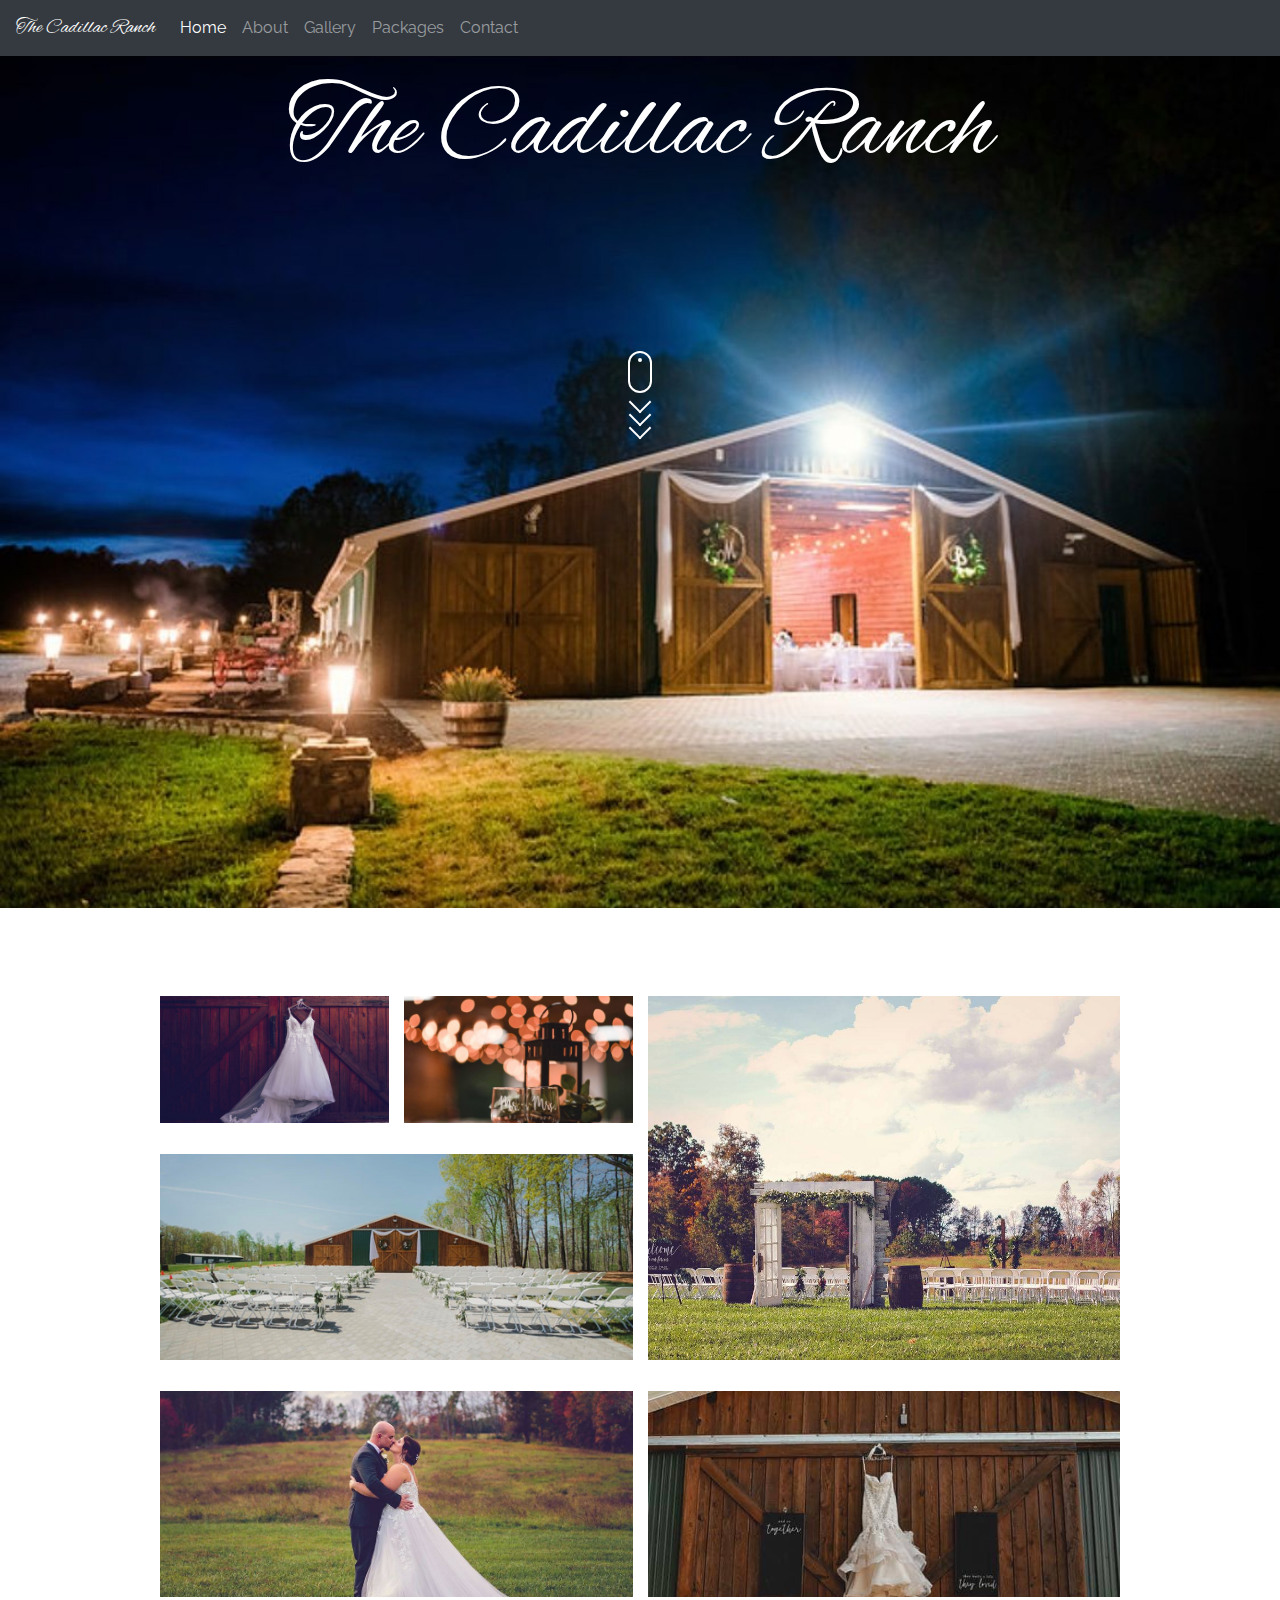
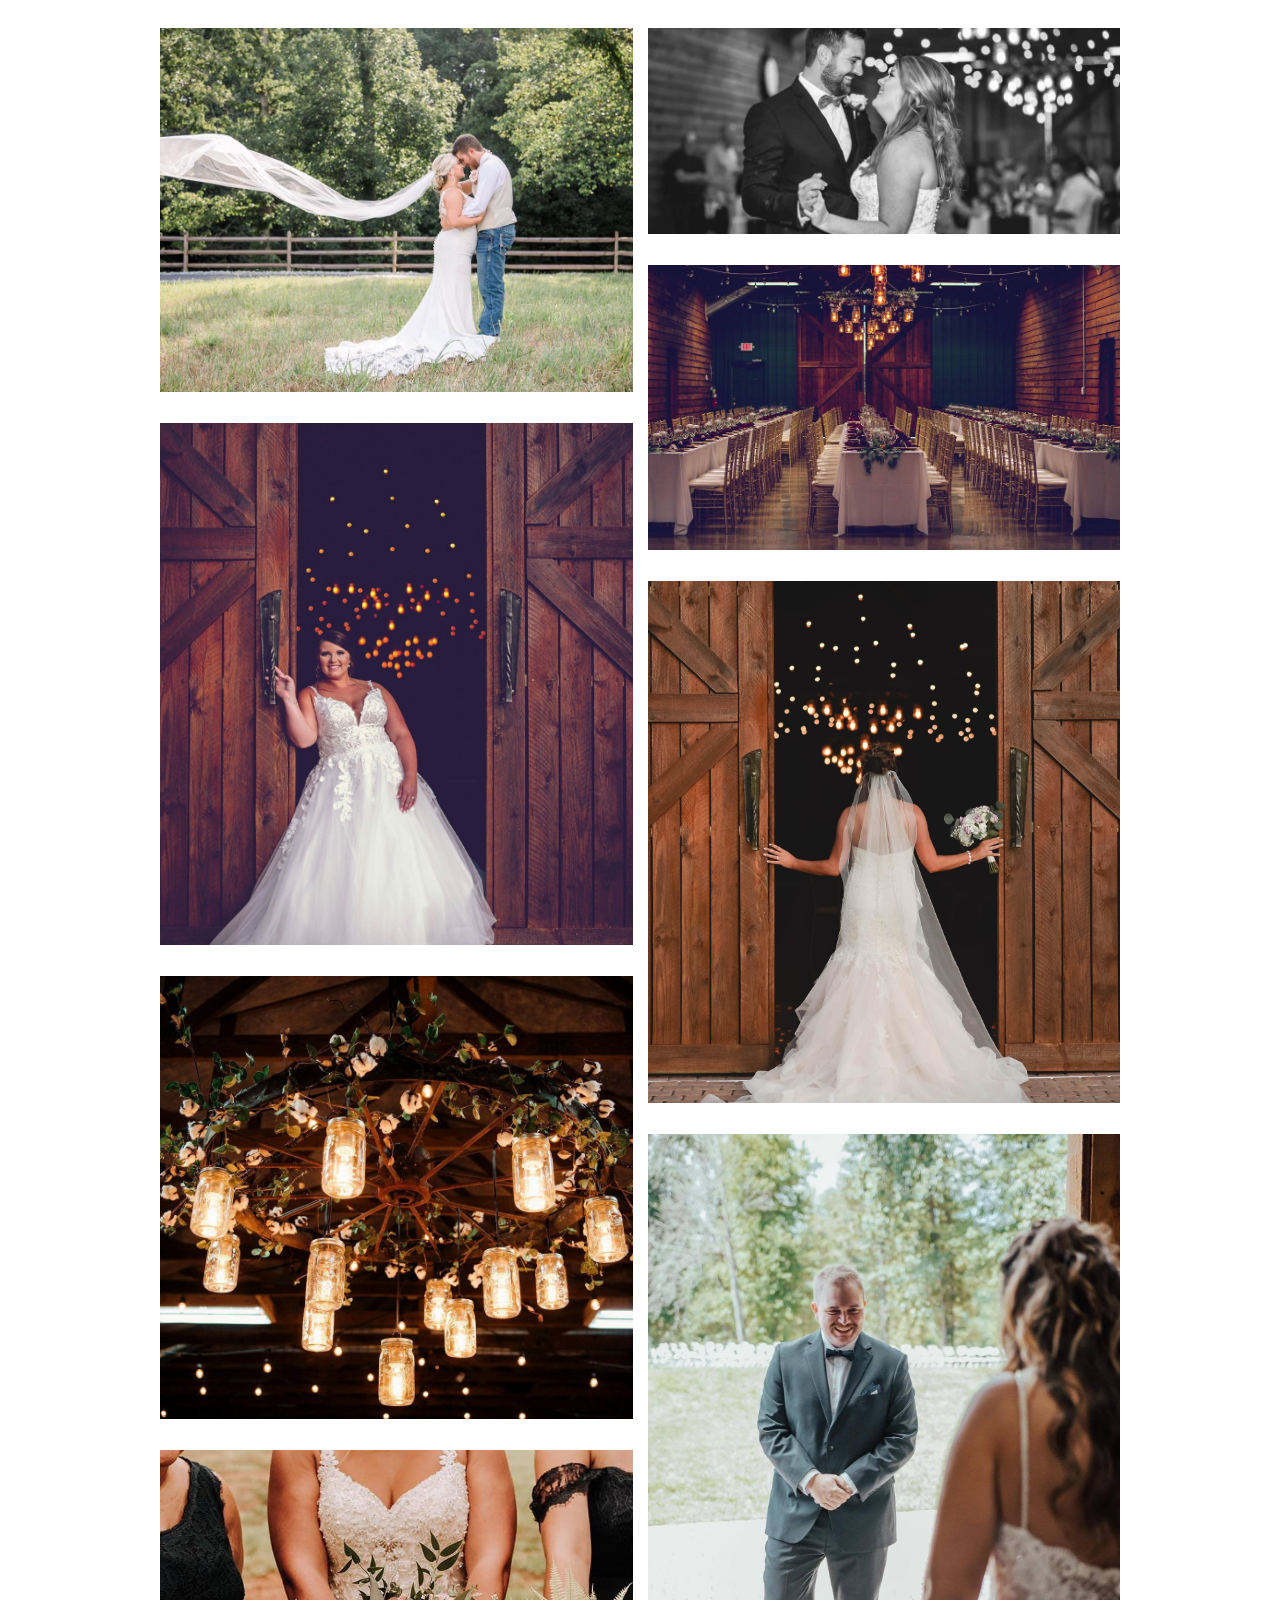
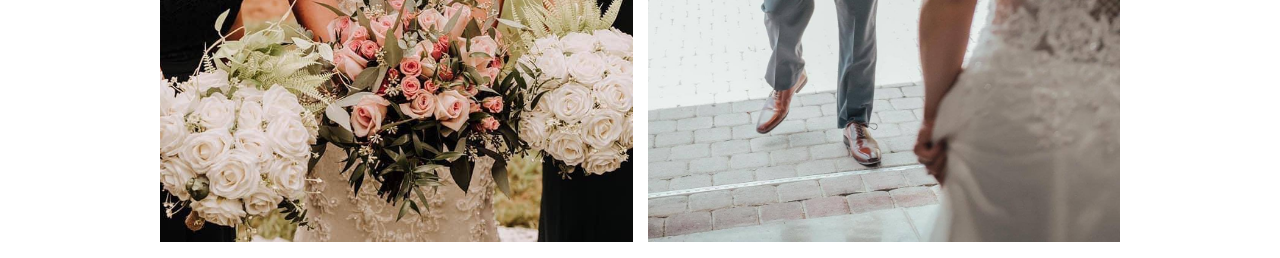
==== index.html @ 891017cb "Fixed missing things" ====
<!DOCTYPE HTML>
<html>
<head>
	<title>The Cadillac Ranch</title>
	<meta charset="utf-8" />
	<meta name="viewport" content="width=device-width, initial-scale=1, user-scalable=no" />
	<link rel="stylesheet" href="assets/css/main.css" />
	<link rel="stylesheet" href="https://stackpath.bootstrapcdn.com/bootstrap/4.3.1/css/bootstrap.min.css" integrity="sha384-ggOyR0iXCbMQv3Xipma34MD+dH/1fQ784/j6cY/iJTQUOhcWr7x9JvoRxT2MZw1T" crossorigin="anonymous">
	<script src="https://code.jquery.com/jquery-3.3.1.slim.min.js" integrity="sha384-q8i/X+965DzO0rT7abK41JStQIAqVgRVzpbzo5smXKp4YfRvH+8abtTE1Pi6jizo" crossorigin="anonymous"></script>
	<script src="https://cdnjs.cloudflare.com/ajax/libs/popper.js/1.14.7/umd/popper.min.js" integrity="sha384-UO2eT0CpHqdSJQ6hJty5KVphtPhzWj9WO1clHTMGa3JDZwrnQq4sF86dIHNDz0W1" crossorigin="anonymous"></script>
	<script src="https://stackpath.bootstrapcdn.com/bootstrap/4.3.1/js/bootstrap.min.js" integrity="sha384-JjSmVgyd0p3pXB1rRibZUAYoIIy6OrQ6VrjIEaFf/nJGzIxFDsf4x0xIM+B07jRM" crossorigin="anonymous"></script>
	<noscript>
		<link rel="stylesheet" href="assets/css/noscript.css" /> </noscript>
</head>

<body class="is-preload">
	<nav class="navbar sticky-top navbar-expand-lg navbar-dark bg-dark scrolling-navbar"> <a class="navbar-brand" href="#">The Cadillac Ranch</a>
		<button class="navbar-toggler" type="button" data-toggle="collapse" data-target="#navbarTogglerDemo02" aria-controls="navbarTogglerDemo02" aria-expanded="false" aria-label="Toggle navigation"> <span class="navbar-toggler-icon"></span> </button>
		<div class="collapse navbar-collapse" id="navbarTogglerDemo02">
			<ul class="navbar-nav mr-auto mt-2 mt-lg-0">
				<li class="nav-item active"> <a class="nav-link" href="#">Home <span class="sr-only">(current)</span></a> </li>
				<li class="nav-item"> <a class="nav-link" href="about.html">About</a> </li>
				<li class="nav-item"> <a class="nav-link" href="gallery.html">Gallery</a> </li>
				<li class="nav-item"> <a class="nav-link" href="packages.html">Packages</a> </li>
				<li class="nav-item"> <a class="nav-link" href="contact.html">Contact</a> </li>
			</ul>
		</div>
	</nav>
	<div class="parallax">
		<div class="container" id="galleryWrapper">
			<p class="weddingHeader" style="color: white; font-size: 8vw;">The Cadillac Ranch</p>
		</div>
		<div style="height:65vh;font-size:36px">
			<div class="mouse_scroll">
				<div class="mouse">
					<div class="wheel"></div>
				</div>
				<div> <span class="m_scroll_arrows unu"></span> <span class="m_scroll_arrows doi"></span> <span class="m_scroll_arrows trei"></span> </div>
			</div>
		</div>
		<div id="wrapper">
			<div class="wrap">
				<div class="gallery">
					<figure class="gallery__item gallery__item--1">
						<a href="#img1"> <img src="images/fulls/01.jpg" alt="01" class="gallery__img"> </a>
						<div class="lightbox" id="img1"> <img src="images/fulls/01.jpg" alt=""> <a href="#_" class="btn-close">&times;</a> </div>
					</figure>
					<figure class="gallery__item gallery__item--2">
						<a href="#img2"> <img src="images/fulls/02.jpg" alt="02" class="gallery__img"> </a>
						<div class="lightbox" id="img2"> <img src="images/fulls/02.jpg" alt=""> <a href="#_" class="btn-close">&times;</a> </div>
					</figure>
					<figure class="gallery__item gallery__item--3">
						<a href="#img3"> <img src="images/fulls/03.jpg" alt="03" class="gallery__img"> </a>
						<div class="lightbox" id="img3"> <img src="images/fulls/03.jpg" alt=""> <a href="#_" class="btn-close">&times;</a> </div>
					</figure>
					<figure class="gallery__item gallery__item--4">
						<a href="#img4"> <img src="images/fulls/04.jpg" alt="04" class="gallery__img"> </a>
						<div class="lightbox" id="img4"> <img src="images/fulls/04.jpg" alt=""> <a href="#_" class="btn-close">&times;</a> </div>
					</figure>
					<figure class="gallery__item gallery__item--5">
						<a href="#img5"> <img src="images/fulls/05.jpg" alt="05" class="gallery__img"> </a>
						<div class="lightbox" id="img5"> <img src="images/fulls/05.jpg" alt=""> <a href="#_" class="btn-close">&times;</a> </div>
					</figure>
					<figure class="gallery__item gallery__item--6">
						<a href="#img6"> <img src="images/fulls/06.jpg" alt="06" class="gallery__img"> </a>
						<div class="lightbox" id="img6"> <img src="images/fulls/06.jpg" alt=""> <a href="#_" class="btn-close">&times;</a> </div>
					</figure>
					<figure class="gallery__item gallery__item--7">
						<a href="#img7"> <img src="images/fulls/07.jpg" alt="07" class="gallery__img"> </a>
						<div class="lightbox" id="img7"> <img src="images/fulls/07.jpg" alt=""> <a href="#_" class="btn-close">&times;</a> </div>
					</figure>
					<figure class="gallery__item gallery__item--8">
						<a href="#img8"> <img src="images/fulls/08.jpg" alt="08" class="gallery__img"> </a>
						<div class="lightbox" id="img8"> <img src="images/fulls/08.jpg" alt=""> <a href="#_" class="btn-close">&times;</a> </div>
					</figure>
					<figure class="gallery__item gallery__item--9">
						<a href="#img9"> <img src="images/fulls/09.jpg" alt="09" class="gallery__img"> </a>
						<div class="lightbox" id="img9"> <img src="images/fulls/09.jpg" alt=""> <a href="#_" class="btn-close">&times;</a> </div>
					</figure>
					<figure class="gallery__item gallery__item--15">
						<a href="#img15"> <img src="images/fulls/15.jpg" alt="15" class="gallery__img"> </a>
						<div class="lightbox" id="img15"> <img src="images/fulls/15.jpg" alt=""> <a href="#_" class="btn-close">&times;</a> </div>
					</figure>
					<figure class="gallery__item gallery__item--16">
						<a href="#img16"> <img src="images/fulls/16.jpg" alt="16" class="gallery__img"> </a>
						<div class="lightbox" id="img16"> <img src="images/fulls/16.jpg" alt=""> <a href="#_" class="btn-close">&times;</a> </div>
					</figure>
					<figure class="gallery__item gallery__item--17">
						<a href="#img17"> <img src="images/fulls/17.jpg" alt="17" class="gallery__img"> </a>
						<div class="lightbox" id="img17"> <img src="images/fulls/17.jpg" alt=""> <a href="#_" class="btn-close">&times;</a> </div>
					</figure>
					<figure class="gallery__item gallery__item--18">
						<a href="#img18"> <img src="images/fulls/18.jpg" alt="18" class="gallery__img"> </a>
						<div class="lightbox" id="img18"> <img src="images/fulls/18.jpg" alt=""> <a href="#_" class="btn-close">&times;</a> </div>
					</figure>
					<figure class="gallery__item gallery__item--20">
						<a href="#img20"> <img src="images/fulls/20.jpg" alt="20" class="gallery__img"> </a>
						<div class="lightbox" id="img20"> <img src="images/fulls/20.jpg" alt=""> <a href="#_" class="btn-close">&times;</a> </div>
					</figure>
				</div>
			</div>
		</div>
	</div>
	<script src="assets/js/jquery.min.js"></script>
	<script src="assets/js/jquery.poptrox.min.js"></script>
	<script src="assets/js/browser.min.js"></script>
	<script src="assets/js/breakpoints.min.js"></script>
	<script src="assets/js/util.js"></script>
	<script src="assets/js/main.js"></script>
</body>

</html>
---- assets/css/main.css ----
@import url("https://fonts.googleapis.com/css?family=Source+Sans+Pro:400,600");
 @import url("fontawesome-all.min.css");
 @import url('https://fonts.googleapis.com/css2?family=Open+Sans&display=swap');
 @import url('https://fonts.googleapis.com/css2?family=Open+Sans&family=Tangerine:wght@700&display=swap');
 @import url('https://fonts.googleapis.com/css2?family=Alex+Brush&display=swap');
 @import url('https://fonts.googleapis.com/css2?family=Raleway&display=swap');
 html, body, div, span, applet, object, iframe, h1, h2, h3, h4, h5, h6, p, blockquote, pre, a, abbr, acronym, address, big, cite, code, del, dfn, em, img, ins, kbd, q, s, samp, small, strike, strong, sub, sup, tt, var, b, u, i, center, dl, dt, dd, ol, ul, li, fieldset, form, label, legend, table, caption, tbody, tfoot, thead, tr, th, td, article, aside, canvas, details, embed, figure, figcaption, footer, header, hgroup, menu, output, ruby, section, summary, time, mark, audio, video {
     margin: 0;
     padding: 0;
     font-size: 100%;
     font: inherit;
     font-family: 'Open Sans', sans-serif;
     font-family: 'Raleway', cursive;
     vertical-align: baseline;
}
 article, aside, details, figcaption, figure, footer, header, hgroup, menu, section {
     display: block;
}
 body {
     line-height: 1;
     margin: 0;
     padding: 0;
     background: #232323;
     color: #cdcdcd;
     font-family: "Avenir Next", "Avenir", sans-serif;
     min-height: 100%;
}
 .mouse_scroll {
     display: block;
     margin: 0 auto;
     width: 24px;
     height: 100px;
     margin-top: 125px;
}
 .m_scroll_arrows {
     display: block;
     width: 5px;
     height: 5px;
     -ms-transform: rotate(45deg);
    /* IE 9 */
     -webkit-transform: rotate(45deg);
    /* Chrome, Safari, Opera */
     transform: rotate(45deg);
     border-right: 2px solid white;
     border-bottom: 2px solid white;
     margin: 0 0 3px 4px;
     width: 16px;
     height: 16px;
}
 .unu {
     margin-top: 1px;
}
 .unu, .doi, .trei {
     -webkit-animation: mouse-scroll 1s infinite;
     -moz-animation: mouse-scroll 1s infinite;
     animation: mouse-scroll 1s infinite;
}
 .unu {
     -webkit-animation-delay: .1s;
     -moz-animation-delay: .1s;
     -webkit-animation-direction: alternate;
     animation-direction: alternate;
     animation-delay: alternate;
}
 .doi {
     -webkit-animation-delay: .2s;
     -moz-animation-delay: .2s;
     -webkit-animation-direction: alternate;
     animation-delay: .2s;
     animation-direction: alternate;
     margin-top: -6px;
}
 .trei {
     -webkit-animation-delay: .3s;
     -moz-animation-delay: .3s;
     -webkit-animation-direction: alternate;
     animation-delay: .3s;
     animation-direction: alternate;
     margin-top: -6px;
}
 .mouse {
     height: 42px;
     width: 24px;
     border-radius: 14px;
     transform: none;
     border: 2px solid white;
     top: 170px;
}
 .wheel {
     height: 5px;
     width: 2px;
     display: block;
     margin: 5px auto;
     background: white;
     position: relative;
     height: 4px;
     width: 4px;
     border: 2px solid #fff;
     -webkit-border-radius: 8px;
     border-radius: 8px;
}
 .wheel {
     -webkit-animation: mouse-wheel 0.6s linear infinite;
     -moz-animation: mouse-wheel 0.6s linear infinite;
     animation: mouse-wheel 0.6s linear infinite;
}
 @-webkit-keyframes mouse-wheel{
     0% {
         opacity: 1;
         -webkit-transform: translateY(0);
         -ms-transform: translateY(0);
         transform: translateY(0);
    }
     100% {
         opacity: 0;
         -webkit-transform: translateY(6px);
         -ms-transform: translateY(6px);
         transform: translateY(6px);
    }
}
 @-moz-keyframes mouse-wheel {
     0% {
         top: 1px;
    }
     25% {
         top: 2px;
    }
     50% {
         top: 3px;
    }
     75% {
         top: 2px;
    }
     100% {
         top: 1px;
    }
}
 @-o-keyframes mouse-wheel {
     0% {
         top: 1px;
    }
     25% {
         top: 2px;
    }
     50% {
         top: 3px;
    }
     75% {
         top: 2px;
    }
     100% {
         top: 1px;
    }
}
 @keyframes mouse-wheel {
     0% {
         top: 1px;
    }
     25% {
         top: 2px;
    }
     50% {
         top: 3px;
    }
     75% {
         top: 2px;
    }
     100% {
         top: 1px;
    }
}
 @-webkit-keyframes mouse-scroll {
     0% {
         opacity: 0;
    }
     50% {
         opacity: .5;
    }
     100% {
         opacity: 1;
    }
}
 @-moz-keyframes mouse-scroll {
     0% {
         opacity: 0;
    }
     50% {
         opacity: .5;
    }
     100% {
         opacity: 1;
    }
}
 @-o-keyframes mouse-scroll {
     0% {
         opacity: 0;
    }
     50% {
         opacity: .5;
    }
     100% {
         opacity: 1;
    }
}
 @keyframes mouse-scroll {
     0% {
         opacity: 0;
    }
     50% {
         opacity: .5;
    }
     100% {
         opacity: 1;
    }
}
 .parallax {
    /* The image used */
     background-image: url('../../images/bg.jpg');

     height: calc(100vh - 48px);

    /* Create the parallax scrolling effect */
     background-attachment: fixed;
     background-position: center;
     background-repeat: no-repeat;
     background-size: cover;
}
 .parallaxNoScroll {
    /* The image used */
     background-image: url("../../images/bg.jpg");
    /* Set a specific height */
     height: calc(100vh - 48px);
    /* Create the parallax scrolling effect */
     background-attachment: fixed;
     background-position: center;
     background-repeat: no-repeat;
     background-size: cover;
}
 
#nav1
{  
    background-color:#000; /*whichever you want*/
    opacity: 0.5; 
    filter:(opacity=20);       
}
.navbar-brand {
    font-family: 'Alex Brush', cursive;
}

 .weddingHeader {
     text-align: center;
     font-family: 'Open Sans', sans-serif;
     font-family: 'Alex Brush', cursive;
     font-size: 72px;
}
.indexHeader {
    text-align: center;
    font-family: 'Open Sans', sans-serif;
    font-family: 'Alex Brush', cursive;
    letter-spacing: 10px;
    color: white;
    text-shadow: 2px 2px #000000;
}

 .form {
     height: 475px;
     background: transparent;
     border-radius: 8px;
     padding: 20px 30px;
     overflow-y: hidden;
     overflow-x: hidden;
     box-sizing: border-box;
     font-family: "Montserrat", sans-serif;
     position: relative;
}
 input {
     width: 100%;
     padding: 10px;
     box-sizing: border-box;
     background: none;
     outline: none;
     resize: none;
     border: 0;
     font-family: "Montserrat", sans-serif;
     transition: all 0.3s;
     border-bottom: 2px solid #bebed2;
}
 input:focus {
     border-bottom: 2px solid #78788c;
}
 .pform:before {
     content: attr(type);
     display: block;
     margin: 28px 0 0;
     font-size: 14px;
     color: #5a5a5a;
}
 button {
     padding: 8px 12px;
     margin: 8px 0 0;
     border: 2px solid #78788c;
     text-align: start;
     background: 0;
     color: #5a5a6e;
     cursor: pointer;
     transition: all 0.3s;
}
 .flexbox {
     display: flex;
     flex-wrap: wrap;
     justify-content: center;
     margin: 0px;
}
 .grid {
     display: grid;
     grid-template-columns: repeat(auto-fill, minmax(300px, 1fr));
     grid-template-rows: 1fr;
     grid-gap: 7px;
     justify-content: center;
}
 .gridimg {
     width: 400px;
     height: 300px;
     padding: 7px 7px;
}
 .flex {
     object-fit: cover;
     justify-content: center;
     width: 35%;
     height: 250px;
     margin: 0;
     padding: 7px 7px;
     transition: all 0.5s;
}
 .flex:hover {
     transform: scale(1.1);
}
 .contactDiv {
     content: "Hi";
     position: absolute;
     bottom: 0px;
     right: -35px;
     background: #50505a;
     color: #fff;
     width: 320px;
     padding: 4px 4px 4px 4px;
     border-radius: 6px;
     font-size: 13px;
}
 span {
     margin: 0 5px 0 15px;
}
 input[type=text], select, textarea {
     width: 100%;
     padding: 12px;
     border: 1px solid #ccc;
     border-radius: 4px;
     box-sizing: border-box;
     margin-top: 6px;
     margin-bottom: 16px;
     resize: vertical;
}
 input[type=submit] {
     background-color: #4CAF50;
     color: white;
     padding: 12px 20px;
     border: none;
     border-radius: 4px;
     cursor: pointer;
}
 input[type=submit]:hover {
     background-color: #45a049;
}
 .contactcontainer {
     border-radius: 5px;
     background-color: transparent;
     padding: 20px;
}
 h1 {
     overflow: hidden;
     text-align: center;
}
 h1:before, h1:after {
     background-color: #000;
     content: "";
     display: inline-block;
     height: 1px;
     position: relative;
     vertical-align: middle;
     width: 50%;
}
 h1:before {
     right: 0.5em;
     margin-left: -50%;
}
 h1:after {
     left: 0.5em;
     margin-right: -50%;
}
/* Clear floats after the columns */
 .row:after {
     content: "";
     display: table;
     clear: both;
}
 #menu li {
     padding: 10px 0;
     font-size: 22px;
}
/* * And let's slide it in from the left */
 #menuToggle input:checked ~ ul {
     transform: none;
}
 blockquote, q {
     quotes: none;
}
 blockquote:before, blockquote:after, q:before, q:after {
     content: '';
     content: none;
}
 table {
     border-collapse: collapse;
     border-spacing: 0;
}
 body {
     -webkit-text-size-adjust: none;
     margin: 0;
}
 mark {
     background-color: transparent;
     color: inherit;
}
 input::-moz-focus-inner {
     border: 0;
     padding: 0;
}
 input, select, textarea {
     -moz-appearance: none;
     -webkit-appearance: none;
     -ms-appearance: none;
     appearance: none;
}
/* Basic */
 html {
     box-sizing: border-box;
}
 *, *:before, *:after {
     box-sizing: inherit;
}

 @media screen and (max-width: 1280px) {
     body {
         background-attachment: fixed;
         margin: 0;
    }
}
 @media screen and (max-width: 736px) {
     body {
         background-attachment: fixed;
         background-size: auto, 100% 100%, 250% auto;
         background-repeat: no-repeat, no-repeat, no-repeat;
         background-position: top left, bottom left, 50% 0%;
    }
}
 @media screen and (max-width: 1680px) {
     body, input, select, textarea {
         font-size: 11pt;
    }
}
 @media screen and (max-width: 1280px) {
     body, input, select, textarea {
         font-size: 10pt;
    }
}
 @media screen and (max-width: 980px) {
     body, input, select, textarea {
         font-size: 11pt;
    }
}
 a {
     color: #fff;
     color: rgba(255, 255, 255, 0.85);
     text-decoration: none;
     -moz-transition: color 0.25s ease-in-out;
     -webkit-transition: color 0.25s ease-in-out;
     -ms-transition: color 0.25s ease-in-out;
     transition: color 0.25s ease-in-out;
}
 a:hover {
     color: #d64760;
}
 h1, h2, h3, h4, h5, h6 {
     font-weight: 400;
     color: #fff;
     letter-spacing: -0.05em;
}
 strong, b {
     color: #fff;
     color: rgba(255, 255, 255, 0.85);
     font-weight: 600;
}
/* List */
 ul.icons {
     cursor: default;
     margin: 0 0 0.5em 0;
}
 ul.icons li {
     display: inline-block;
     font-size: 1.5em;
     margin-left: 1em;
}
 ul.icons li span {
     display: none;
}
 ul.icons li a {
     opacity: 0.35;
     color: #fff;
     -moz-transition: opacity 0.25s ease-in-out;
     -webkit-transition: opacity 0.25s ease-in-out;
     -ms-transition: opacity 0.25s ease-in-out;
     transition: opacity 0.25s ease-in-out;
}
 ul.icons li a:hover {
     opacity: 1.0;
}
 ul.icons li:first-child {
     margin-left: 0;
}
 @media screen and (max-width: 736px) {
     ul.icons {
         margin: 0 0 2em 0;
    }
}
/* Icons */
 .icon {
     text-decoration: none;
     position: relative;
     text-decoration: none;
}
 .icon:before {
     -moz-osx-font-smoothing: grayscale;
     -webkit-font-smoothing: antialiased;
     display: inline-block;
     font-style: normal;
     font-variant: normal;
     text-rendering: center center;
     line-height: 1;
     text-transform: none !important;
     font-family: 'Font Awesome 5 Free';
     font-weight: 400;
}
 .icon:before {
     line-height: inherit;
}
 .icon > .label {
     display: none;
}
 .icon.solid:before {
     font-weight: 900;
}
 .icon.brands:before {
     font-family: 'Font Awesome 5 Brands';
}
 .columnone {
     float: left;
     width: 50%;
}
 .columntwo {
     float: right;
     width: 50%;
}
 .vl {
     border-left: 1px solid gray;
}
 .i-am-centered {
     margin: auto;
     max-width: 1024px;
}
 .slider-container {
     box-shadow: 0 3px 6px rgba(0, 0, 0, 0.16), 0 3px 6px rgba(0, 0, 0, 0.23);
     height: 70vh;
     width: 70vw;
     position: relative;
     overflow: hidden;
}
 .slide {
     opacity: 0;
     height: 100vh;
     width: 100vw;
     background-position: center center;
     background-size: cover;
     position: absolute;
     top: -15vh;
     left: -15vw;
     transition: 0.4s ease;
     z-index: 1;
}
 .slide.active {
     opacity: 1;
}
 .arrow {
     position: fixed;
     background-color: transparent;
     padding: 20px;
     font-size: 30px;
     color: #fff;
     border: 2px solid orange;
     top: 50%;
     transform: translateY(-50%);
     cursor: pointer;
}
 .arrow:focus {
     outline: 0;
}
 .left-arrow {
     left: calc(15vw - 65px);
}
 .right-arrow {
     right: calc(15vw - 65px);
}
 .movie-container {
     position: relative;
     width: 100%;
     overflow: hidden;
     padding-top: 56.25%;
    /* 16:9 Aspect Ratio */
}
/* Clear floats after the columns */
 .row:after {
     content: "";
     display: table;
     clear: both;
}
 table {
     font-family: arial, sans-serif;
     border-collapse: collapse;
     width: 100%;
}
 td, th {
     border: 1px solid #dddddd;
     text-align: left;
     padding: 8px;
}
 tr:nth-child(even) {
     background-color: #dddddd;
}
/* Wrapper */
 #wrapper {
     display: -moz-flex;
     display: -webkit-flex;
     display: -ms-flex;
     display: flex;
     -moz-flex-direction: column;
     -webkit-flex-direction: column;
     -ms-flex-direction: column;
     flex-direction: column;
     -moz-justify-content: space-between;
     -webkit-justify-content: space-between;
     -ms-justify-content: space-between;
     justify-content: space-between;
     -moz-align-items: center;
     -webkit-align-items: center;
     -ms-align-items: center;
     align-items: center;
     -moz-transition: -moz-filter 0.5s ease-in-out;
     -webkit-transition: -webkit-filter 0.5s ease-in-out;
     -ms-transition: -ms-filter 0.5s ease-in-out;
     transition: filter 0.5s ease-in-out;
}
 #wrapper:before {
     content: '';
     display: block;
}
 #galleryWrapper {
     justify-content: center;
     display: -moz-flex;
     display: -webkit-flex;
     display: -ms-flex;
     display: flex;
     -moz-transition: -moz-filter 0.5s ease-in-out;
     -webkit-transition: -webkit-filter 0.5s ease-in-out;
     -ms-transition: -ms-filter 0.5s ease-in-out;
     transition: filter 0.5s ease-in-out;
}
 @media screen and (max-width: 736px) {
     #wrapper {
         min-height: 0;
    }
}
/* Scroll Zone */
 .scrollZone {
     position: fixed;
     width: 6rem;
     height: 100vh;
     cursor: -moz-grab;
     cursor: -webkit-grab;
     cursor: -ms-grab;
     cursor: grab;
     z-index: 10001;
}
 .scrollZone.left {
     left: 0;
}
 .scrollZone.right {
     right: 0;
}
 @media screen and (max-width: 736px) {
     .scrollZone {
         display: none;
    }
}
/* Main */
 #main {
     -moz-transition: opacity 1s ease-in-out;
     -webkit-transition: opacity 1s ease-in-out;
     -ms-transition: opacity 1s ease-in-out;
     transition: opacity 1s ease-in-out;
     -moz-transition-delay: 0.5s;
     -webkit-transition-delay: 0.5s;
     -ms-transition-delay: 0.5s;
     transition-delay: 0.5s;
     position: relative;
     z-index: 1;
     width: -moz-min-content;
     width: -webkit-min-content;
     width: -ms-min-content;
     width: min-content;
     max-width: 100vw;
     overflow-x: hidden;
     -webkit-overflow-scrolling: touch;
     padding: 5px;
}
 .segmented-control {
     display: table;
     width: 100%;
     margin: 2em 0;
     padding: 0;
}
 .segmented-control__item {
     display: table-cell;
     margin: 0;
     padding: 0;
     list-style-type: none;
}
 .segmented-control__input {
     position: absolute;
     visibility: hidden;
}
 .segmented-control__label {
     display: block;
     margin: 0 -1px -1px 0;
    /* -1px margin removes double-thickness borders between items */
     padding: 1em .25em;
     border: 1px solid #ddd;
     font: 14px/1.5 sans-serif;
     text-align: center;
     cursor: pointer;
}
 .segmented-control__label:hover {
     background: #fafafa;
}
 .segmented-control__input:checked + .segmented-control__label {
     background: #eee;
     color: #333;
}
 #main .items {
     display: -moz-flex;
     display: -webkit-flex;
     display: -ms-flex;
     display: flex;
}
 #main .itemsContact {
     display: -moz-flex;
     display: -webkit-flex;
     display: -ms-flex;
     display: flex;
}
 #main .items > :last-child {
     border-right: solid 10px #ffffff;
}
 #main .itemsContact > :last-child {
     border-right: solid 0px transparent;
}
 #main .item {
     -moz-flex-grow: 0;
     -webkit-flex-grow: 0;
     -ms-flex-grow: 0;
     flex-grow: 0;
     -moz-flex-shrink: 0;
     -webkit-flex-shrink: 0;
     -ms-flex-shrink: 0;
     flex-shrink: 0;
     margin: 5px;
     height: 16em;
     box-shadow: 0 0 0 10px #ffffff;
}
 #main .item.span-1 {
     width: 20em;
}
 #main .item.span-2 {
     width: 30em;
}
 #main .item.span-3 {
     width: 40em;
}
 #main .video {
     overflow: hidden;
     -moz-flex-grow: 0;
     -webkit-flex-grow: 0;
     -ms-flex-grow: 0;
     flex-grow: 0;
     -moz-flex-shrink: 0;
     -webkit-flex-shrink: 0;
     -ms-flex-shrink: 0;
     flex-shrink: 0;
     margin: 5px;
     height: 16em;
     box-shadow: 0 0 0 10px transparent;
}
 #main .video.span-8 {
     overflow: hidden;
     height: calc(75vh - 70px);
     background-color: transparent;
     color: black;
}
 #main .video > :last-child {
     border-right: solid 10px transparent;
}
 #main .item.span-10 {
     width: 65vw;
     height: calc(75vh - 70px);
     margin: 15px;
     background-color: white;
     color: black;
     overflow-y: auto;
}
 #main .item.moviespan-10 {
     width: 65vw;
     height: calc(75vh - 70px);
     margin: 15px;
     background-color: white;
     color: black;
     overflow-y: auto;
}
 #main .item.intro {
     background-color: rgba(0, 0, 0, 0.65);
     ;
     background-image: url("images/overlay.png");
     display: -moz-flex;
     display: -webkit-flex;
     display: -ms-flex;
     display: flex;
     -moz-flex-direction: column;
     -webkit-flex-direction: column;
     -ms-flex-direction: column;
     flex-direction: column;
     -moz-justify-content: center;
     -webkit-justify-content: center;
     -ms-justify-content: center;
     justify-content: center;
     padding: 1em 3em;
}
 #main .item.intro h1 {
     font-size: 2em;
     line-height: 1em;
}
 #main .item.intro p {
     font-size: 1.25em;
     line-height: 1.5em;
     margin: 0.5em 0 0 0;
     opacity: 0.65;
}
 #main .item.thumb {
     display: block;
     position: relative;
     background: rgba(255, 255, 255, 0.25);
     cursor: default;
}
 #main .item.thumb h2 {
     position: absolute;
     bottom: 0;
     left: 0;
     background: rgba(18, 21, 29, 0.85);
     width: 100%;
     padding: 1em;
     font-weight: 400;
     line-height: 1em;
     z-index: 2;
}
 #main .item.thumb img {
     display: block;
     z-index: 1;
     position: absolute;
     top: 0;
     left: 0;
     width: 100%;
     height: 100%;
     -moz-object-fit: cover;
     -webkit-object-fit: cover;
     -ms-object-fit: cover;
     object-fit: cover;
     -moz-object-position: center;
     -webkit-object-position: center;
     -ms-object-position: center;
     object-position: center;
     -moz-transition: opacity 0.75s ease-in-out;
     -webkit-transition: opacity 0.75s ease-in-out;
     -ms-transition: opacity 0.75s ease-in-out;
     transition: opacity 0.75s ease-in-out;
     -moz-transition-delay: 1.25s;
     -webkit-transition-delay: 1.25s;
     -ms-transition-delay: 1.25s;
     transition-delay: 1.25s;
}
 #main .item.thumb.delay-1 img {
     -moz-transition-delay: 1.375s;
     -webkit-transition-delay: 1.375s;
     -ms-transition-delay: 1.375s;
     transition-delay: 1.375s;
}
 #main .item.thumb.delay-2 img {
     -moz-transition-delay: 1.5s;
     -webkit-transition-delay: 1.5s;
     -ms-transition-delay: 1.5s;
     transition-delay: 1.5s;
}
 #main .item.thumb.delay-3 img {
     -moz-transition-delay: 1.625s;
     -webkit-transition-delay: 1.625s;
     -ms-transition-delay: 1.625s;
     transition-delay: 1.625s;
}
 #main .item.thumb.delay-4 img {
     -moz-transition-delay: 1.75s;
     -webkit-transition-delay: 1.75s;
     -ms-transition-delay: 1.75s;
     transition-delay: 1.75s;
}
 #main .item.thumb.delay-5 img {
     -moz-transition-delay: 1.875s;
     -webkit-transition-delay: 1.875s;
     -ms-transition-delay: 1.875s;
     transition-delay: 1.875s;
}
 #main .item.thumb.delay-6 img {
     -moz-transition-delay: 2s;
     -webkit-transition-delay: 2s;
     -ms-transition-delay: 2s;
     transition-delay: 2s;
}
 body.is-preload #main {
     opacity: 0;
}
 body.is-preload #main .item.thumb img {
     opacity: 0;
}
 @media screen and (max-width: 1680px) {
     #main .item {
         height: 14em;
    }
     #main .item.span-1 {
         width: 17em;
    }
     #main .item.span-2 {
         width: 25.5em;
    }
     #main .item.span-3 {
         width: 34em;
    }
}
 @media screen and (max-width: 736px) {
     #main {
         width: 100%;
         overflow-x: hidden;
         overflow-y: auto;
         padding: 2.5px;
    }
     #main .items {
         -moz-flex-wrap: wrap;
         -webkit-flex-wrap: wrap;
         -ms-flex-wrap: wrap;
         flex-wrap: wrap;
         -moz-justify-content: center;
         -webkit-justify-content: center;
         -ms-justify-content: center;
         justify-content: center;
    }
     #main .items > :last-child {
         border-right: 0;
    }
     #main .item {
         -moz-flex-grow: 1;
         -webkit-flex-grow: 1;
         -ms-flex-grow: 1;
         flex-grow: 1;
         -moz-flex-shrink: 1;
         -webkit-flex-shrink: 1;
         -ms-flex-shrink: 1;
         flex-shrink: 1;
         width: calc(50vw - 15px) !important;
         margin: 2.5px;
         box-shadow: 0 0 0 5px #ffffff;
    }
     #main .item.intro {
         width: calc(100vw - 20px) !important;
         text-align: center;
         height: auto;
         padding: 3em;
    }
     #main .item.intro h1 {
         font-size: 2em;
    }
     #main .item.intro p {
         font-size: 1em;
    }
     #main .item.thumb h2 {
         display: none;
    }
}
 @media screen and (max-width: 480px) {
     #main .item {
         height: 10em;
    }
}
/* Header */
 #footer {
     width: 100%;
     padding: 1.5em;
     margin-bottom: 15px;
     display: -moz-flex;
     display: -webkit-flex;
     display: -ms-flex;
     display: flex;
     -moz-justify-content: space-between;
     -webkit-justify-content: space-between;
     -ms-justify-content: space-between;
     justify-content: space-between;
     position: relative;
     z-index: 10002;
}
 #footer > section:first-child {
     text-align: left;
     max-width: 36em;
     padding-right: 2em;
}
 #footer > section:last-child {
     text-align: right;
     max-width: 36em;
}
 #footer h2 {
     font-size: 2.25em;
     margin: 0 0 1em 0;
}
 #footer .copyright li {
     display: inline-block;
     margin-left: 1em;
     padding-left: 1em;
     border-left: solid 1px rgba(255, 255, 255, 0.25);
     line-height: 1em;
}
 #footer .copyright li:first-child {
     border-left: 0;
     margin-left: 0;
     padding-left: 0;
}
 @media screen and (max-width: 980px) {
     #footer {
         -moz-flex-direction: column;
         -webkit-flex-direction: column;
         -ms-flex-direction: column;
         flex-direction: column;
    }
     #footer > section:first-child {
         width: 100%;
         padding-right: 0;
    }
     #footer > section:last-child {
         text-align: left;
         margin: 1.5em 0 0 0;
         width: 100%;
    }
}
 @media screen and (max-width: 736px) {
     #footer {
         text-align: center;
         padding: 3em;
    }
     #footer > section:first-child {
         text-align: center;
         max-width: 100%;
    }
     #footer > section:last-child {
         text-align: center;
         max-width: 100%;
    }
     #footer .copyright li {
         display: block;
         margin: 0.75em 0 0 0;
         padding-left: 0;
         border-left: 0;
    }
     #footer .copyright li:first-child {
         margin-top: 0;
    }
}

figure {
    margin: 0;
    padding: 0;
}

@media (max-width: 756px) {
    .gallery {
        display: block;
    }
}

@media (min-width: 757px) {
    .gallery {
        display: grid;
    }
}

.wrap {
    max-width: 960px;
    width: 100%;
    margin: 0 auto;
}

.gallery {
    grid-template-columns: repeat(8, 1fr);
    grid-template-rows: repeat(26, 5vw);
    grid-gap: 15px;
    width: 100%;
    padding-top: 60px;
}

.gallery__item--1 {
    grid-column-start: 1;
    grid-column-end: 3;
    grid-row-start: 1;
    grid-row-end: 3;
}

.gallery__item--2 {
    grid-column-start: 3;
    grid-column-end: 5;
    grid-row-start: 1;
    grid-row-end: 3;
}

.gallery__item--3 {
    grid-column-start: 5;
    grid-column-end: 9;
    grid-row-start: 1;
    grid-row-end: 6;
}

.gallery__item--4 {
    grid-column-start: 1;
    grid-column-end: 5;
    grid-row-start: 3;
    grid-row-end: 6;
}

.gallery__item--5 {
    grid-column-start: 1;
    grid-column-end: 5;
    grid-row-start: 6;
    grid-row-end: 9;
}

.gallery__item--6 {
    grid-column-start: 5;
    grid-column-end: 9;
    grid-row-start: 6;
    grid-row-end: 9;
}

.gallery__item--7 {
    grid-column-start: 1;
    grid-column-end: 5;
    grid-row-start: 9;
    grid-row-end: 14;
}

.gallery__item--8 {
    grid-column-start: 5;
    grid-column-end: 9;
    grid-row-start: 9;
    grid-row-end: 12;
}

.gallery__item--9 {
    grid-column-start: 5;
    grid-column-end: 9;
    grid-row-start: 12;
    grid-row-end: 16;
}

.gallery__item--10 {
    grid-column-start: 1;
    grid-column-end: 5;
    grid-row-start: 14;
    grid-row-end: 17;
}

.gallery__item--11 {
    grid-column-start: 5;
    grid-column-end: 9;
    grid-row-start: 19;
    grid-row-end: 20;
}

.gallery__item--12 {
    grid-column-start: 1;
    grid-column-end: 5;
    grid-row-start: 17;
    grid-row-end: 19;
}

.gallery__item--13 {
    grid-column-start: 5;
    grid-column-end: 9;
    grid-row-start: 20;
    grid-row-end: 21;
}

.gallery__item--14 {
    grid-column-start: 1;
    grid-column-end: 9;
    grid-row-start: 19;
    grid-row-end: 21;
}

.gallery__item--15 {
    grid-column-start: 1;
    grid-column-end: 5;
    grid-row-start: 14;
    grid-row-end: 21;
}

.gallery__item--16 {
    grid-column-start: 5;
    grid-column-end: 9;
    grid-row-start: 16;
    grid-row-end: 23;
}

.gallery__item--17 {
    grid-column-start: 1;
    grid-column-end: 5;
    grid-row-start: 21;
    grid-row-end: 27;
}

.gallery__item--18 {
    grid-column-start: 5;
    grid-column-end: 9;
    grid-row-start: 23;
    grid-row-end: 28;
}

.gallery__item--20 {
    grid-column-start: 1;
    grid-column-end: 5;
    grid-row-start: 27;
    grid-row-end: 28;
}




.gallery__img {
    width: 100%;
    height: 100%;
    object-fit: cover;
    transition: .4s linear;
}

.gallery__item {
    overflow: hidden;
}

.gallery__item > a {
    display: block;
    width: 100%;
    height: 100%;
}

.gallery__img:hover {
    transition: .4s linear;
    transform: scale(1.2);
}

.lightbox {
    position: fixed;
    z-index: 999;
    height: 0;
    width: 0;
    text-align: center;
    top: 0;
    left: 0;
    background: rgba(0, 0, 0, 0.8);
    opacity: 0;
    display: flex;
    align-items: center;
    flex-direction: column;
    justify-content: center;
}

.lightbox img {
    max-width: 35vw;
    height: auto;
    margin: 0 auto;
    opacity: 0;
}

.lightbox:target {
    outline: none;
    width: 100%;
    height: 100%;
    opacity: 1 !important;
    
}
.lightbox:target img {
    opacity: 1;
    transition: opacity 0.6s;
    transition: opacity 0.6s;
}

.btn-close {
    font-size: 32px;
    display: block;
    margin: 0 auto;
    max-width: 200px;
    width: 100%;
    padding: 0 20px;
    color: white;
    font-weight: bold;
    text-decoration: none;
    height: auto;
}
---- assets/css/noscript.css ----
/*
	Parallelism by Pixelarity
	pixelarity.com | hello@pixelarity.com
	License: pixelarity.com/license
*/

/* Main */

	#main {
		opacity: 1 !important;
		overflow-x: auto !important;
	}

		#main .item.thumb img {
			opacity: 1 !important;
		}
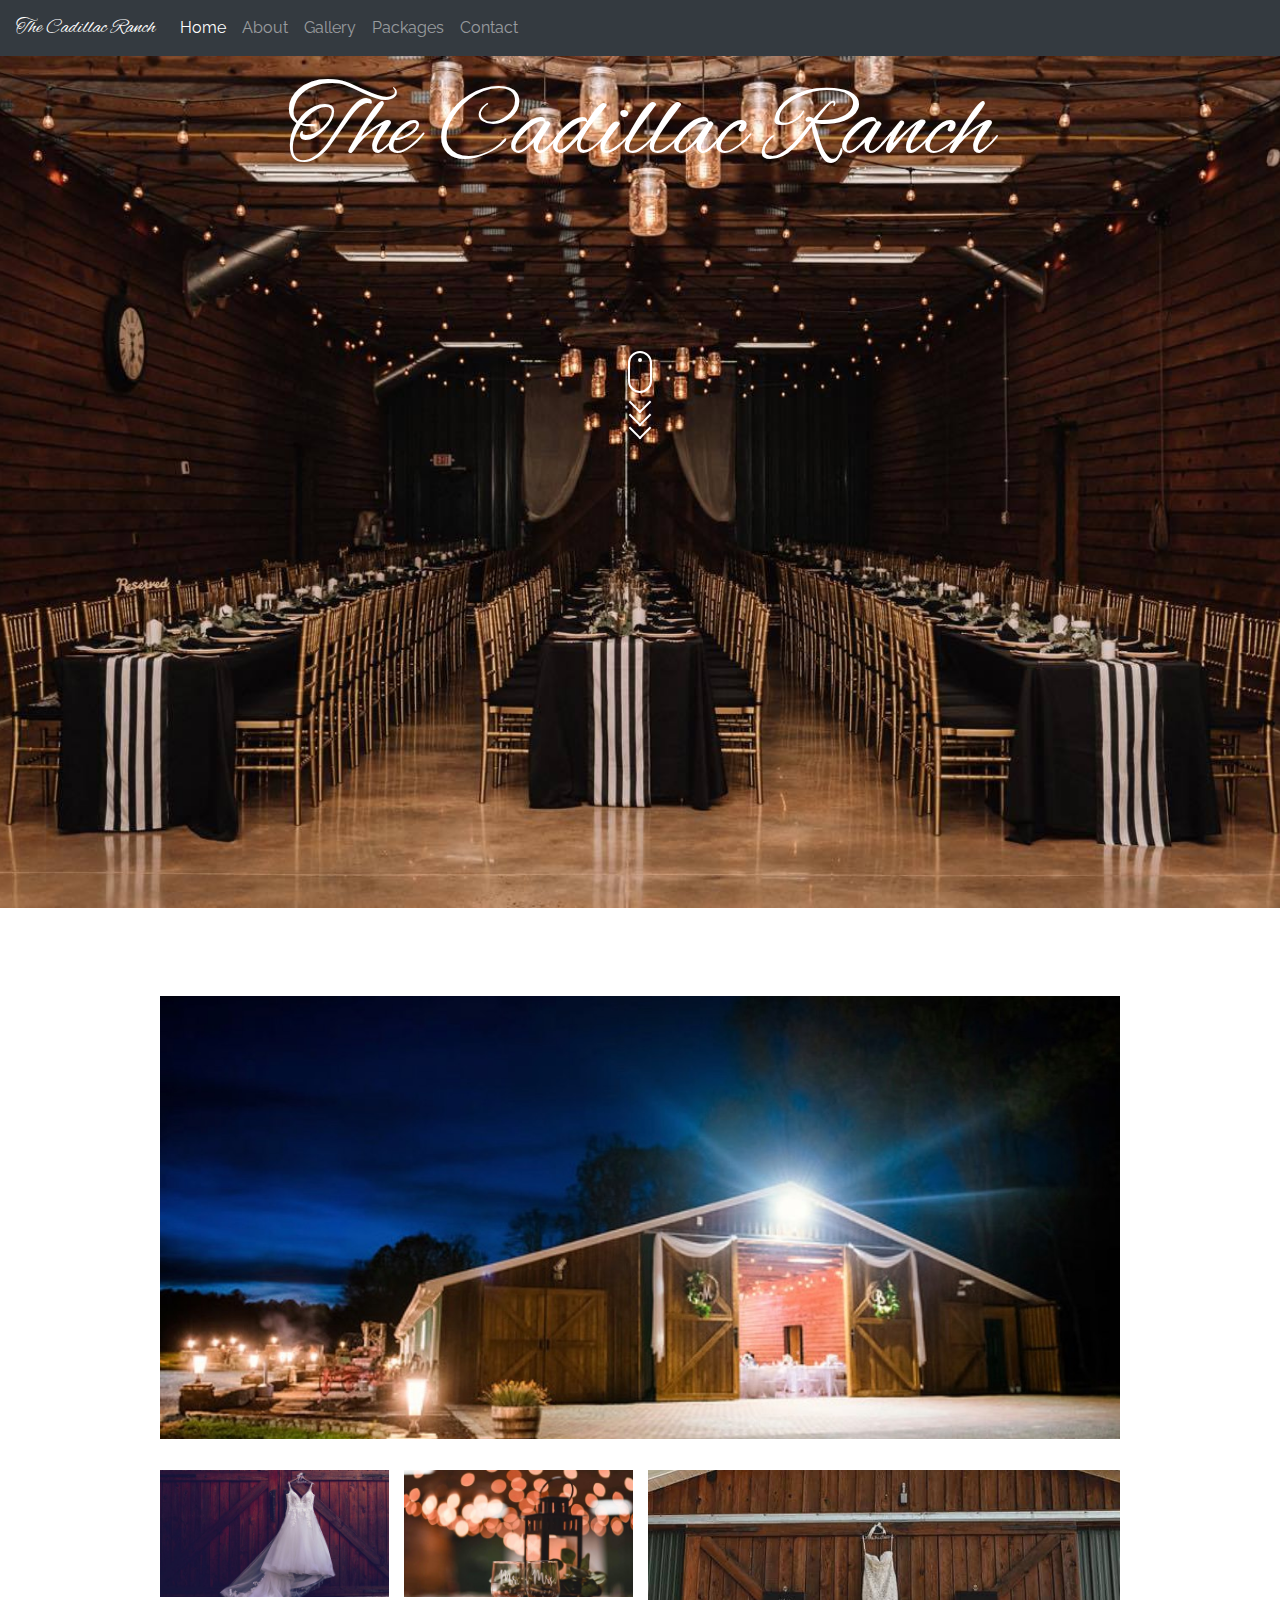
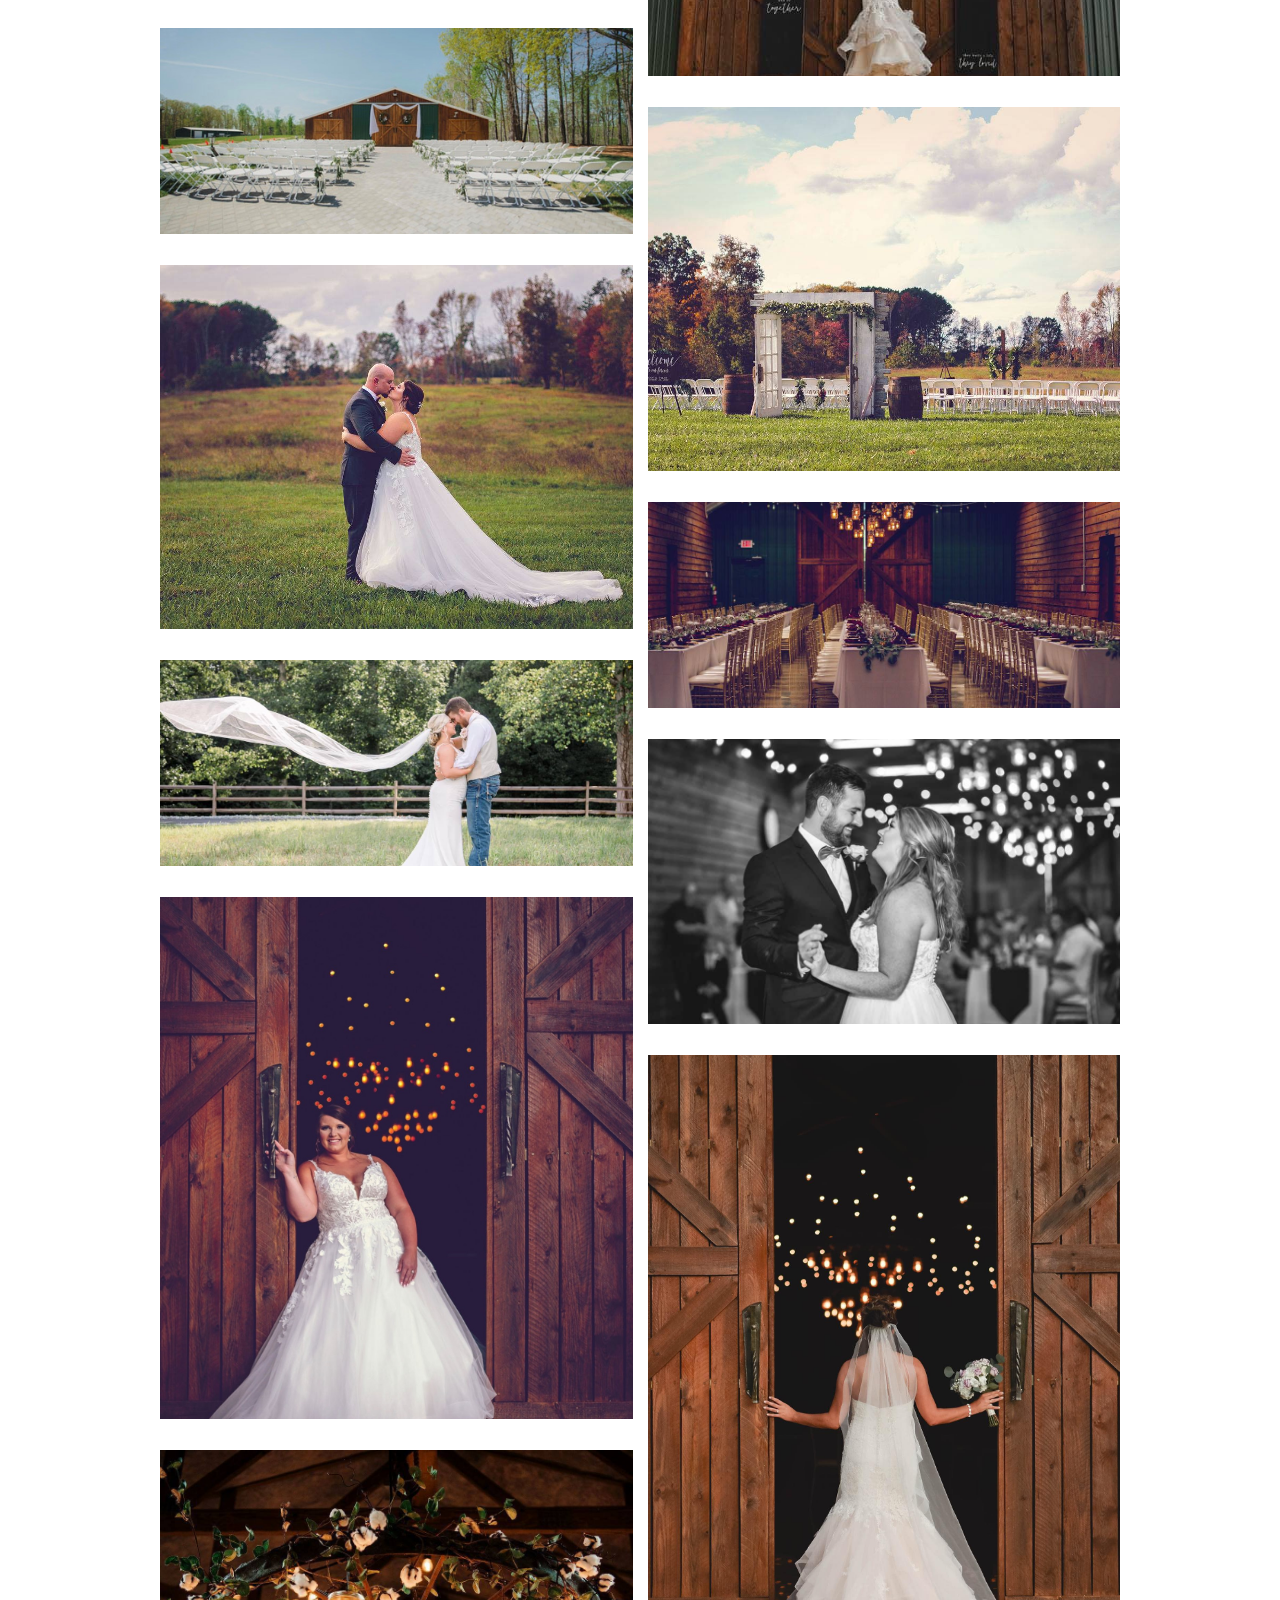
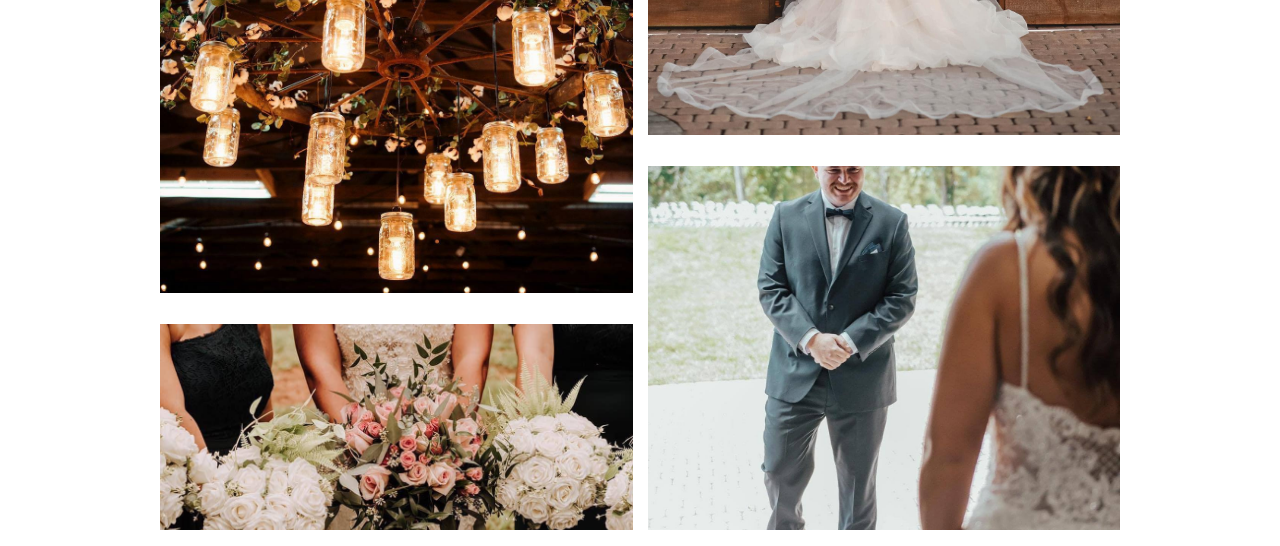
==== commit edb116ec: "Changed according to customer requests" ====
--- a/index.html
+++ b/index.html
@@ -26,7 +26,7 @@
 			</ul>
 		</div>
 	</nav>
-	<div class="parallax">
+	<div class="parallaxNoScroll">
 		<div class="container" id="galleryWrapper">
 			<p class="weddingHeader" style="color: white; font-size: 8vw;">The Cadillac Ranch</p>
 		</div>
@@ -41,6 +41,10 @@
 		<div id="wrapper">
 			<div class="wrap">
 				<div class="gallery">
+					<figure class="gallery__item gallery__item--bg-1">
+						<a href="#imgbg-1"> <img src="images/fulls/bg-1.jpg" alt="01" class="gallery__img"> </a>
+						<div class="lightbox" id="imgbg-1"> <img src="images/fulls/bg-1.jpg" alt=""> <a href="#_" class="btn-close">&times;</a> </div>
+					</figure>
 					<figure class="gallery__item gallery__item--1">
 						<a href="#img1"> <img src="images/fulls/01.jpg" alt="01" class="gallery__img"> </a>
 						<div class="lightbox" id="img1"> <img src="images/fulls/01.jpg" alt=""> <a href="#_" class="btn-close">&times;</a> </div>
--- a/assets/css/main.css
+++ b/assets/css/main.css
@@ -220,7 +220,7 @@
      height: calc(100vh - 48px);
 
     /* Create the parallax scrolling effect */
-     background-attachment: fixed;
+     background-attachment: scroll;
      background-position: center;
      background-repeat: no-repeat;
      background-size: cover;
@@ -231,7 +231,7 @@
     /* Set a specific height */
      height: calc(100vh - 48px);
     /* Create the parallax scrolling effect */
-     background-attachment: fixed;
+     background-attachment: scroll;
      background-position: center;
      background-repeat: no-repeat;
      background-size: cover;
@@ -449,30 +449,72 @@
 }
 
  @media screen and (max-width: 1280px) {
+    .parallax {
+
+        background-attachment: scroll;
+        background-position: center;
+        background-repeat: no-repeat;
+        background-size: cover;
+     }
+
      body {
-         background-attachment: fixed;
+         background-attachment: scroll;
          margin: 0;
     }
 }
  @media screen and (max-width: 736px) {
+     .parallax {
+
+        background-attachment: scroll;
+        background-position: center;
+        background-repeat: no-repeat;
+        background-size: cover;
+     }
+    
      body {
-         background-attachment: fixed;
-         background-size: auto, 100% 100%, 250% auto;
+         background-attachment: scroll;
+         background-size: cover;
          background-repeat: no-repeat, no-repeat, no-repeat;
          background-position: top left, bottom left, 50% 0%;
+         
     }
 }
  @media screen and (max-width: 1680px) {
+    .parallax {
+
+        background-attachment: scroll;
+        background-position: center;
+        background-repeat: no-repeat;
+        background-size: cover;
+     }
+
      body, input, select, textarea {
          font-size: 11pt;
     }
 }
  @media screen and (max-width: 1280px) {
+    .parallax {
+
+        background-attachment: scroll;
+        background-position: center;
+        background-repeat: no-repeat;
+        background-size: cover;
+     }
+
      body, input, select, textarea {
          font-size: 10pt;
     }
 }
  @media screen and (max-width: 980px) {
+    .parallax {
+        height: calc(100vh - 48px);
+
+        background-attachment: scroll;
+        background-position: center;
+        background-repeat: no-repeat;
+        background-size: cover;
+     }
+
      body, input, select, textarea {
          font-size: 11pt;
     }
@@ -1129,143 +1171,150 @@
 
 .gallery {
     grid-template-columns: repeat(8, 1fr);
-    grid-template-rows: repeat(26, 5vw);
+    grid-template-rows: repeat(35, 5vw);
     grid-gap: 15px;
     width: 100%;
     padding-top: 60px;
 }
 
+.gallery__item--bg-1 {
+    grid-column-start: 1;
+    grid-column-end: 9;
+    grid-row-start: 1;
+    grid-row-end: 7;
+}
+
 .gallery__item--1 {
     grid-column-start: 1;
     grid-column-end: 3;
-    grid-row-start: 1;
-    grid-row-end: 3;
+    grid-row-start: 7;
+    grid-row-end: 9;
 }
 
 .gallery__item--2 {
     grid-column-start: 3;
     grid-column-end: 5;
-    grid-row-start: 1;
-    grid-row-end: 3;
+    grid-row-start: 7;
+    grid-row-end: 9;
 }
 
 .gallery__item--3 {
     grid-column-start: 5;
     grid-column-end: 9;
-    grid-row-start: 1;
-    grid-row-end: 6;
+    grid-row-start: 10;
+    grid-row-end: 15;
 }
 
 .gallery__item--4 {
     grid-column-start: 1;
     grid-column-end: 5;
-    grid-row-start: 3;
-    grid-row-end: 6;
+    grid-row-start: 9;
+    grid-row-end: 12;
 }
 
 .gallery__item--5 {
     grid-column-start: 1;
     grid-column-end: 5;
-    grid-row-start: 6;
-    grid-row-end: 9;
+    grid-row-start: 12;
+    grid-row-end: 17;
 }
 
 .gallery__item--6 {
     grid-column-start: 5;
     grid-column-end: 9;
-    grid-row-start: 6;
-    grid-row-end: 9;
+    grid-row-start: 7;
+    grid-row-end: 10;
 }
 
 .gallery__item--7 {
     grid-column-start: 1;
     grid-column-end: 5;
-    grid-row-start: 9;
-    grid-row-end: 14;
+    grid-row-start: 17;
+    grid-row-end: 20;
 }
 
 .gallery__item--8 {
     grid-column-start: 5;
     grid-column-end: 9;
-    grid-row-start: 9;
-    grid-row-end: 12;
+    grid-row-start: 18;
+    grid-row-end: 22;
 }
 
 .gallery__item--9 {
     grid-column-start: 5;
     grid-column-end: 9;
-    grid-row-start: 12;
-    grid-row-end: 16;
+    grid-row-start: 15;
+    grid-row-end: 18;
 }
 
 .gallery__item--10 {
     grid-column-start: 1;
     grid-column-end: 5;
-    grid-row-start: 14;
-    grid-row-end: 17;
+    grid-row-start: 20;
+    grid-row-end: 23;
 }
 
 .gallery__item--11 {
     grid-column-start: 5;
     grid-column-end: 9;
-    grid-row-start: 19;
-    grid-row-end: 20;
+    grid-row-start: 25;
+    grid-row-end: 26;
 }
 
 .gallery__item--12 {
     grid-column-start: 1;
     grid-column-end: 5;
-    grid-row-start: 17;
-    grid-row-end: 19;
+    grid-row-start: 23;
+    grid-row-end: 25;
 }
 
 .gallery__item--13 {
     grid-column-start: 5;
     grid-column-end: 9;
-    grid-row-start: 20;
-    grid-row-end: 21;
+    grid-row-start: 26;
+    grid-row-end: 27;
 }
 
 .gallery__item--14 {
     grid-column-start: 1;
     grid-column-end: 9;
-    grid-row-start: 19;
-    grid-row-end: 21;
+    grid-row-start: 25;
+    grid-row-end: 27;
 }
 
 .gallery__item--15 {
     grid-column-start: 1;
     grid-column-end: 5;
-    grid-row-start: 14;
-    grid-row-end: 21;
+    grid-row-start: 20;
+    grid-row-end: 27;
 }
 
 .gallery__item--16 {
     grid-column-start: 5;
     grid-column-end: 9;
-    grid-row-start: 16;
-    grid-row-end: 23;
+    grid-row-start: 22;
+    grid-row-end: 31;
 }
 
 .gallery__item--17 {
     grid-column-start: 1;
     grid-column-end: 5;
-    grid-row-start: 21;
-    grid-row-end: 27;
+    grid-row-start: 27;
+    grid-row-end: 33;
 }
 
 .gallery__item--18 {
     grid-column-start: 5;
     grid-column-end: 9;
-    grid-row-start: 23;
-    grid-row-end: 28;
+    grid-row-start: 31;
+    grid-row-end: 36;
 }
 
 .gallery__item--20 {
     grid-column-start: 1;
     grid-column-end: 5;
-    grid-row-start: 27;
-    grid-row-end: 28;
+    grid-row-start: 33;
+    grid-row-end: 36;
 }
 
 
@@ -1310,7 +1359,8 @@
 }
 
 .lightbox img {
-    max-width: 35vw;
+    max-width: 80%;
+    max-height: 90%;
     height: auto;
     margin: 0 auto;
     opacity: 0;
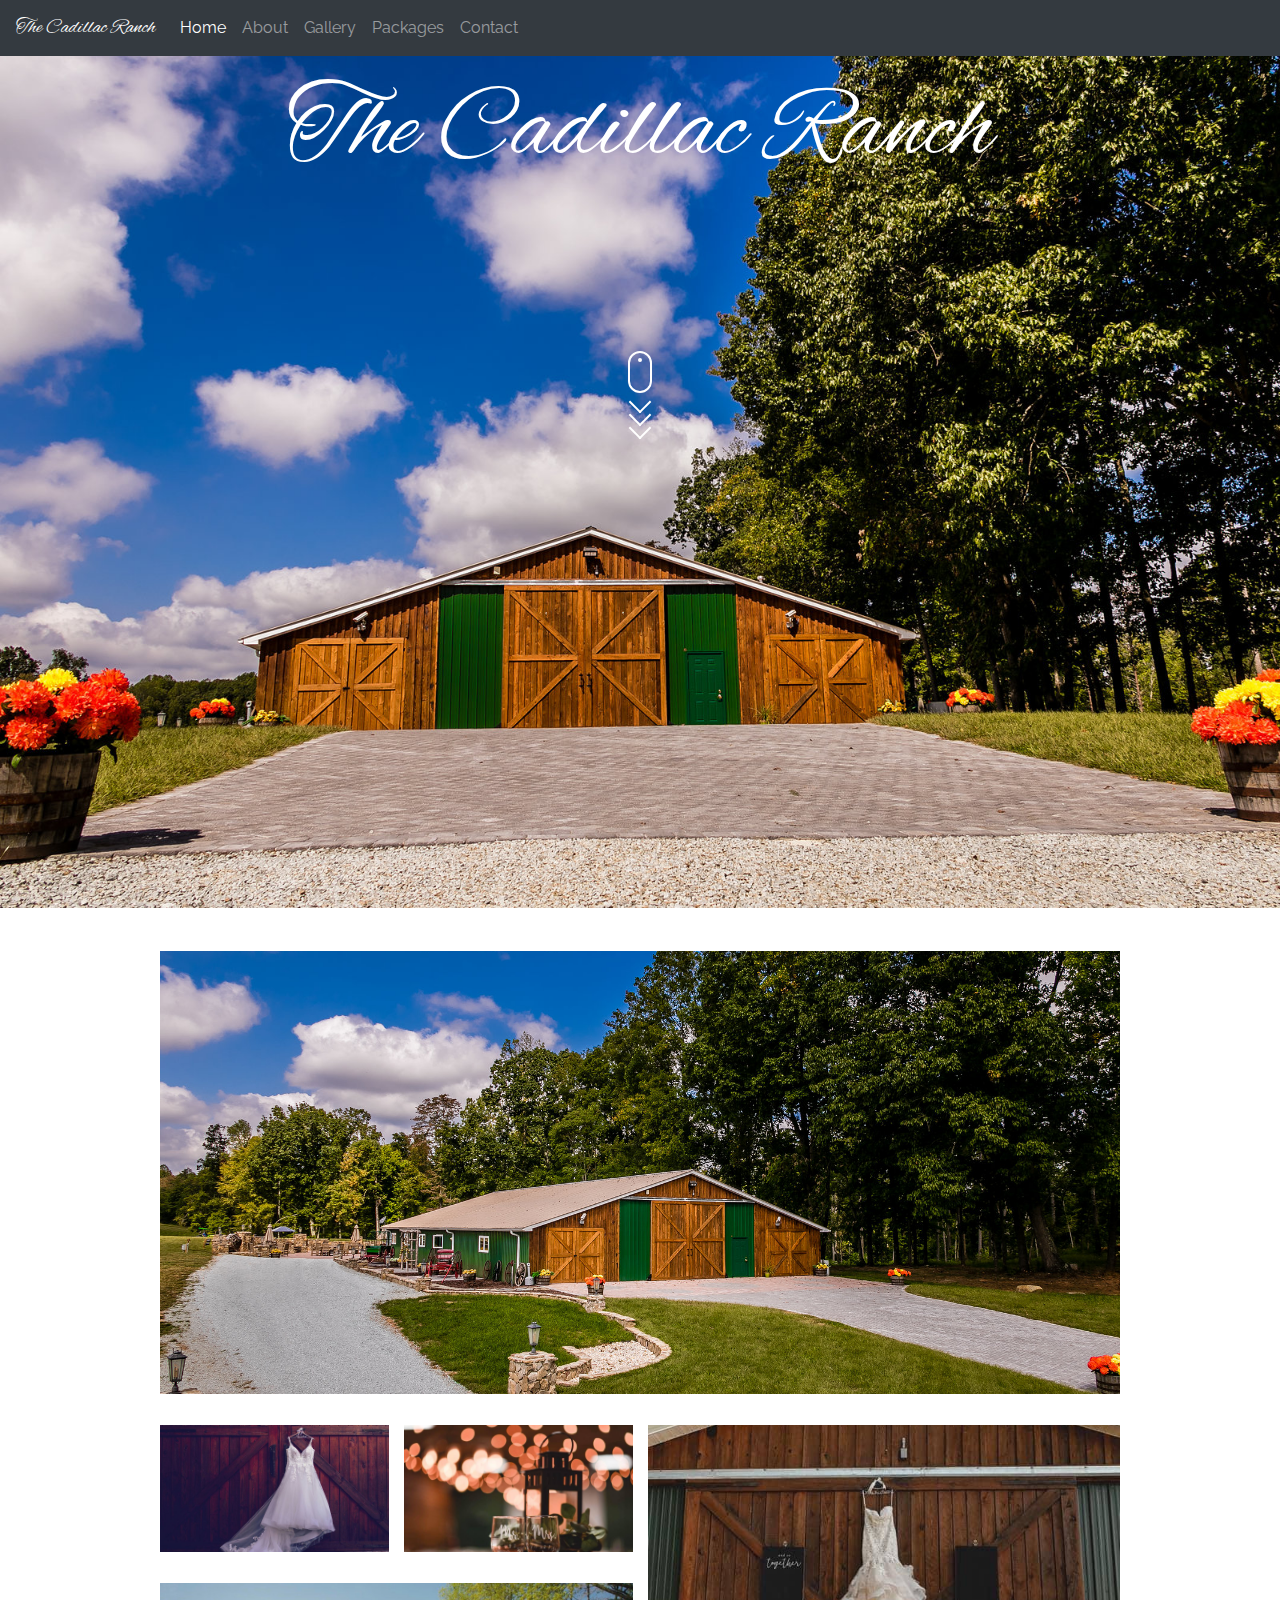
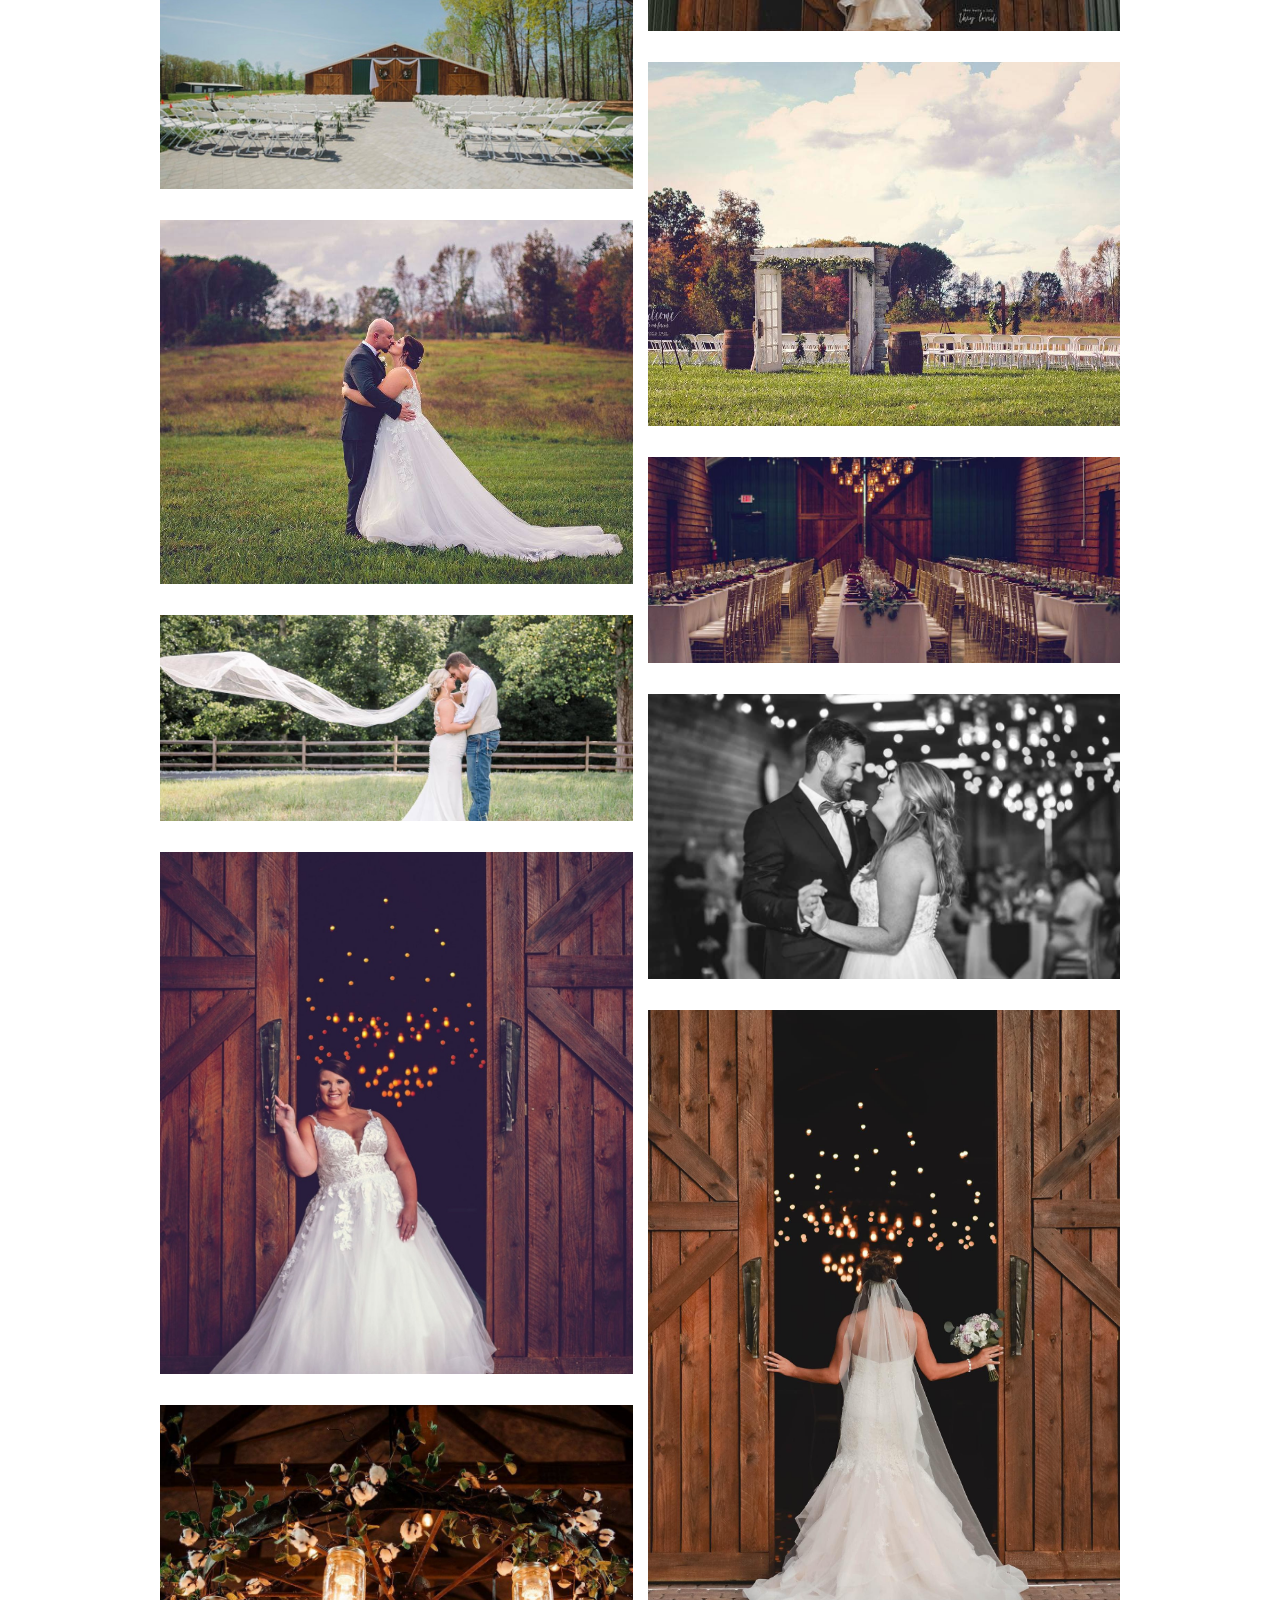
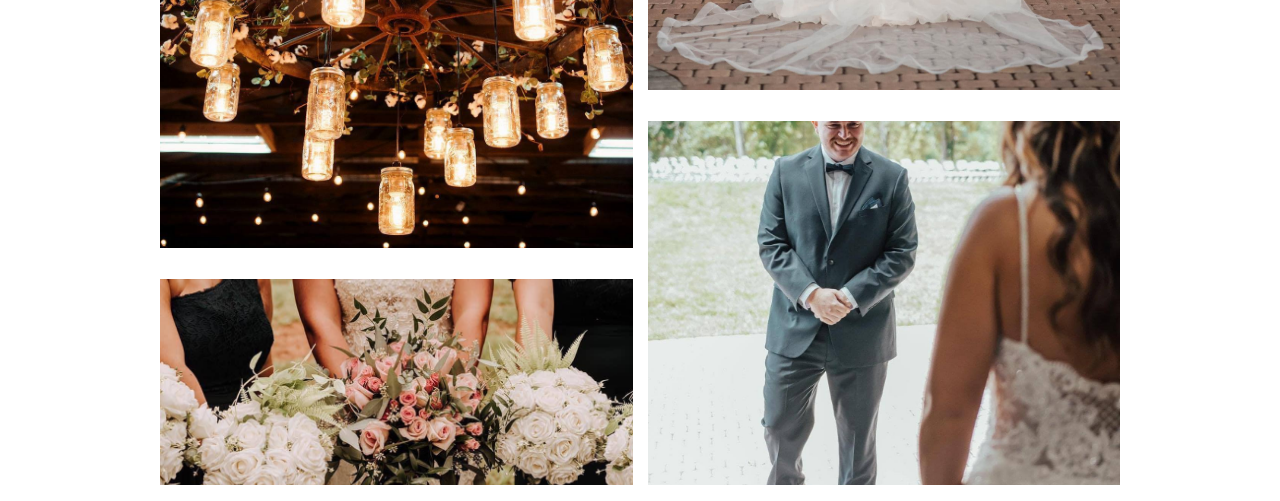
==== commit aba40dfb: "Update index.html" ====
--- a/index.html
+++ b/index.html
@@ -30,7 +30,7 @@
 		<div class="container" id="galleryWrapper">
 			<p class="weddingHeader" style="color: white; font-size: 8vw;">The Cadillac Ranch</p>
 		</div>
-		<div style="height:65vh;font-size:36px">
+		<div style="height:60vh;font-size:36px">
 			<div class="mouse_scroll">
 				<div class="mouse">
 					<div class="wheel"></div>
--- a/assets/css/main.css
+++ b/assets/css/main.css
@@ -1163,6 +1163,16 @@
     }
 }
 
+.firstcharacter {
+    font-family: 'Raleway', cursive;
+    float: left;
+    font-size: 75px;
+    line-height: 60px;
+    padding-top: 4px;
+  }
+
+  
+
 .wrap {
     max-width: 960px;
     width: 100%;
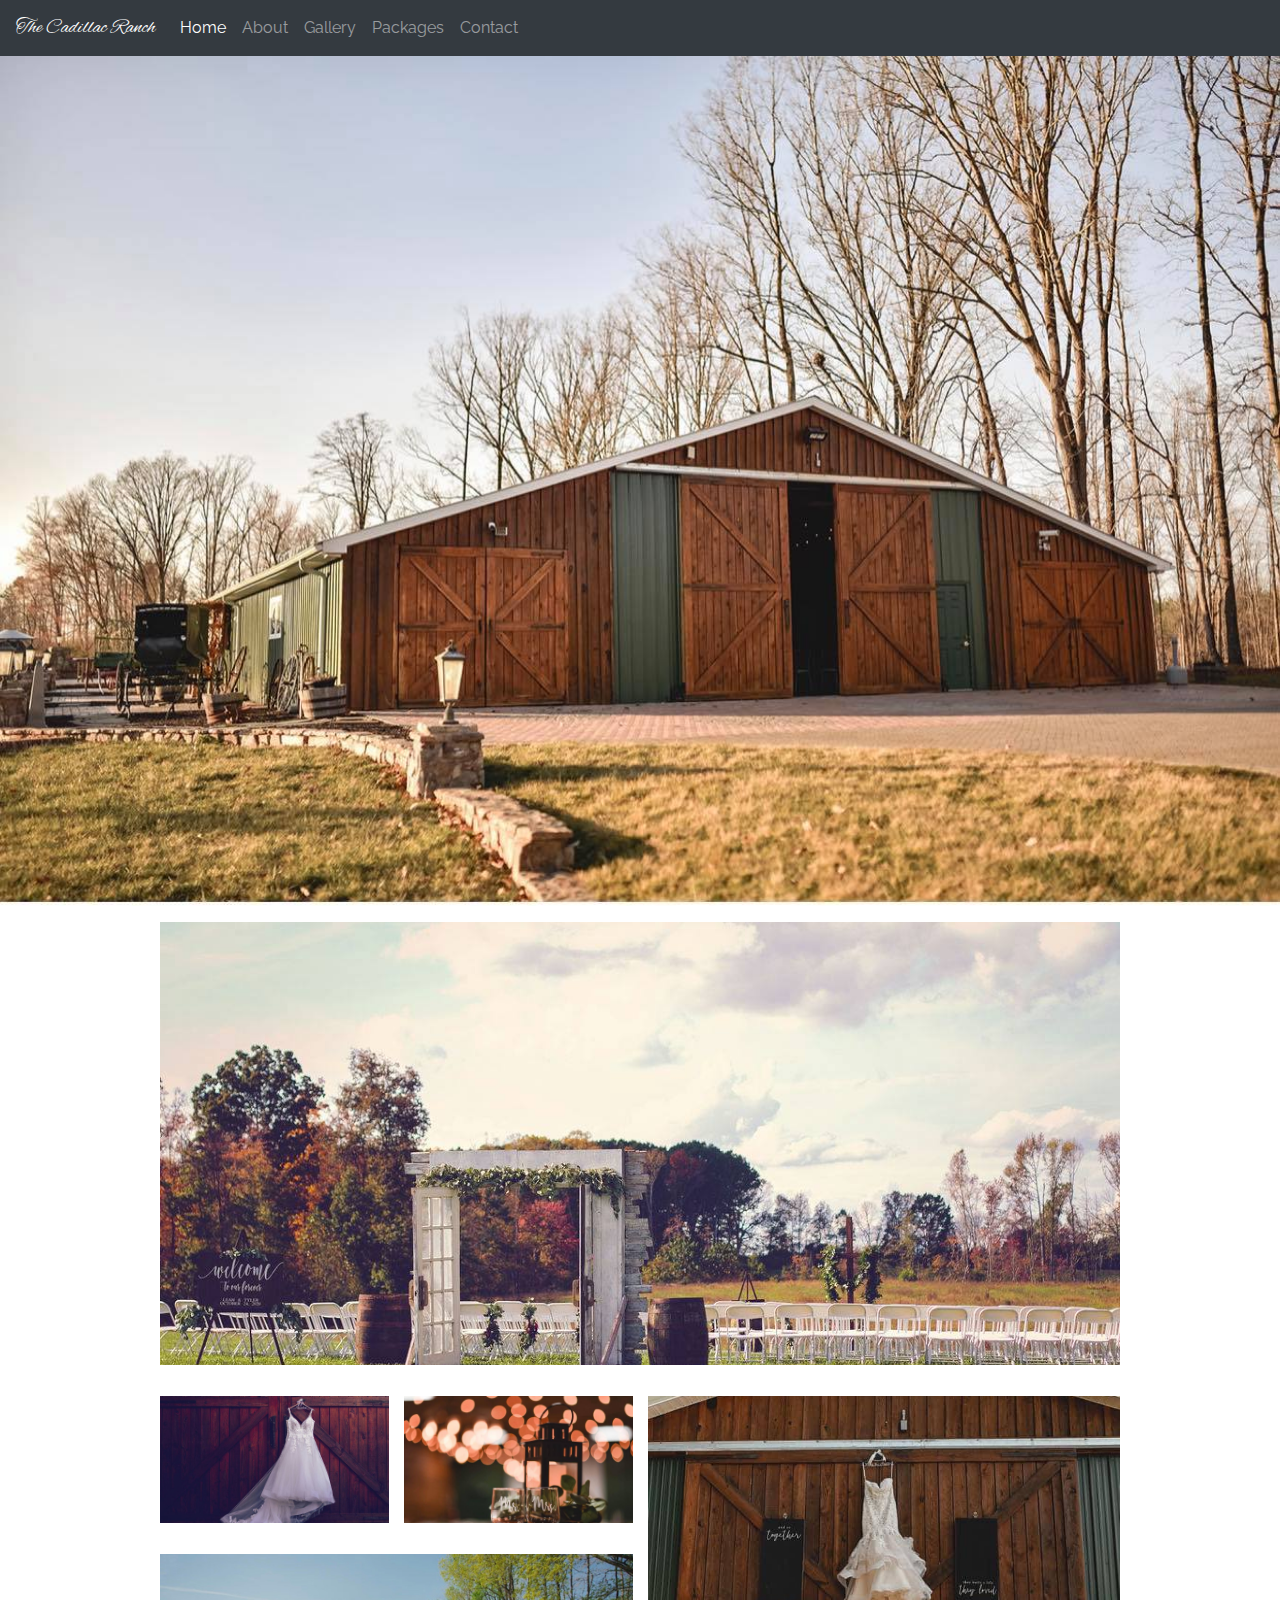
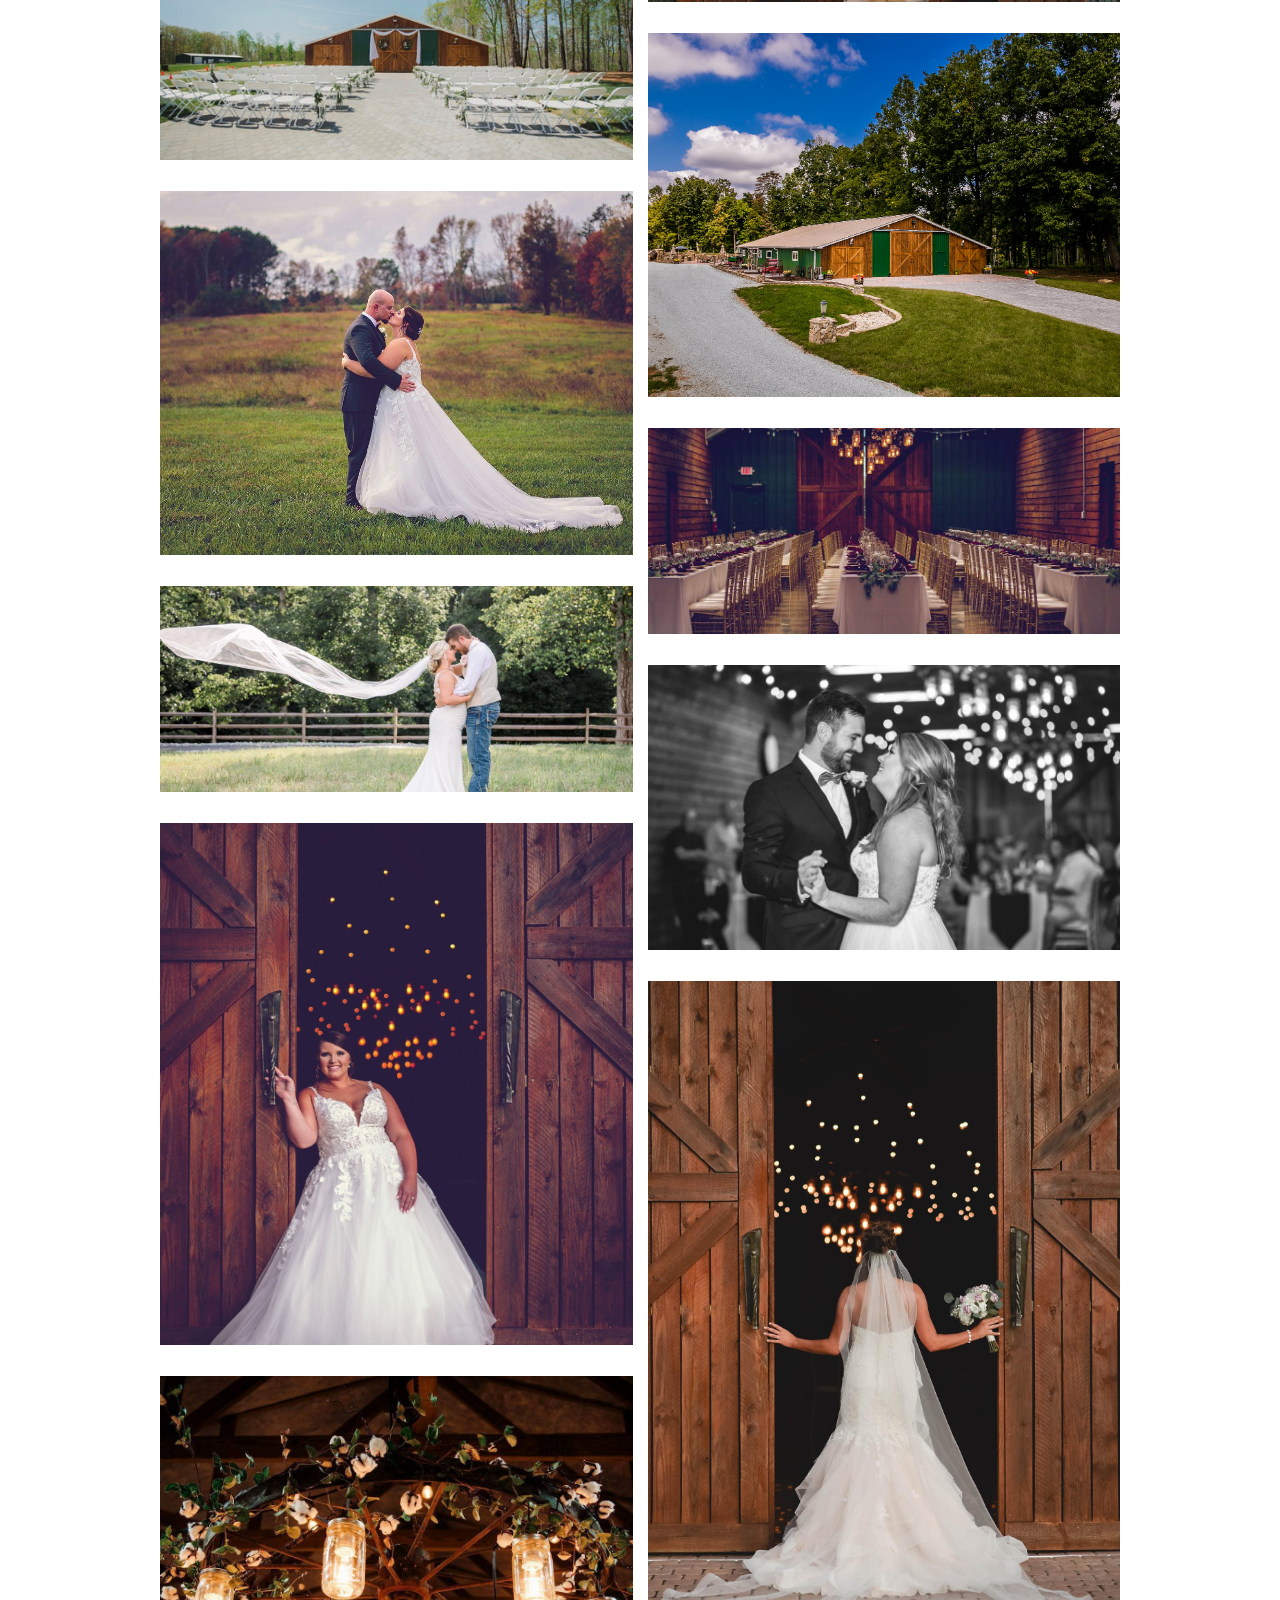
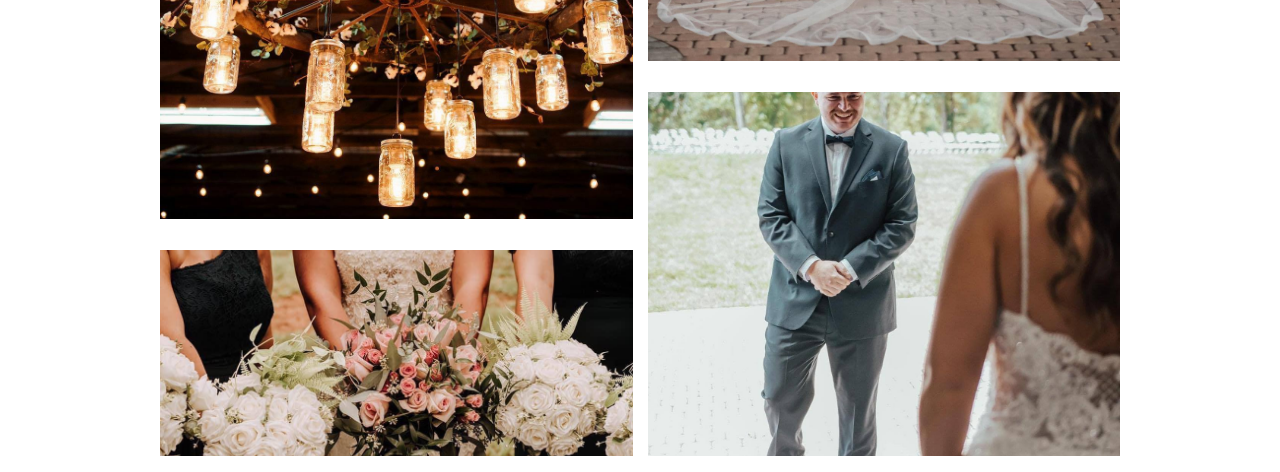
==== commit 54b6ba67: "Client requested changes" ====
--- a/index.html
+++ b/index.html
@@ -1,24 +1,36 @@
 <!DOCTYPE HTML>
 <html>
+
 <head>
 	<title>The Cadillac Ranch</title>
 	<meta charset="utf-8" />
 	<meta name="viewport" content="width=device-width, initial-scale=1, user-scalable=no" />
 	<link rel="stylesheet" href="assets/css/main.css" />
-	<link rel="stylesheet" href="https://stackpath.bootstrapcdn.com/bootstrap/4.3.1/css/bootstrap.min.css" integrity="sha384-ggOyR0iXCbMQv3Xipma34MD+dH/1fQ784/j6cY/iJTQUOhcWr7x9JvoRxT2MZw1T" crossorigin="anonymous">
-	<script src="https://code.jquery.com/jquery-3.3.1.slim.min.js" integrity="sha384-q8i/X+965DzO0rT7abK41JStQIAqVgRVzpbzo5smXKp4YfRvH+8abtTE1Pi6jizo" crossorigin="anonymous"></script>
-	<script src="https://cdnjs.cloudflare.com/ajax/libs/popper.js/1.14.7/umd/popper.min.js" integrity="sha384-UO2eT0CpHqdSJQ6hJty5KVphtPhzWj9WO1clHTMGa3JDZwrnQq4sF86dIHNDz0W1" crossorigin="anonymous"></script>
-	<script src="https://stackpath.bootstrapcdn.com/bootstrap/4.3.1/js/bootstrap.min.js" integrity="sha384-JjSmVgyd0p3pXB1rRibZUAYoIIy6OrQ6VrjIEaFf/nJGzIxFDsf4x0xIM+B07jRM" crossorigin="anonymous"></script>
+	<link rel="stylesheet" href="https://stackpath.bootstrapcdn.com/bootstrap/4.3.1/css/bootstrap.min.css"
+		integrity="sha384-ggOyR0iXCbMQv3Xipma34MD+dH/1fQ784/j6cY/iJTQUOhcWr7x9JvoRxT2MZw1T" crossorigin="anonymous">
+	<script src="https://code.jquery.com/jquery-3.3.1.slim.min.js"
+		integrity="sha384-q8i/X+965DzO0rT7abK41JStQIAqVgRVzpbzo5smXKp4YfRvH+8abtTE1Pi6jizo"
+		crossorigin="anonymous"></script>
+	<script src="https://cdnjs.cloudflare.com/ajax/libs/popper.js/1.14.7/umd/popper.min.js"
+		integrity="sha384-UO2eT0CpHqdSJQ6hJty5KVphtPhzWj9WO1clHTMGa3JDZwrnQq4sF86dIHNDz0W1"
+		crossorigin="anonymous"></script>
+	<script src="https://stackpath.bootstrapcdn.com/bootstrap/4.3.1/js/bootstrap.min.js"
+		integrity="sha384-JjSmVgyd0p3pXB1rRibZUAYoIIy6OrQ6VrjIEaFf/nJGzIxFDsf4x0xIM+B07jRM"
+		crossorigin="anonymous"></script>
 	<noscript>
-		<link rel="stylesheet" href="assets/css/noscript.css" /> </noscript>
+		<link rel="stylesheet" href="assets/css/noscript.css" />
+	</noscript>
 </head>
 
 <body class="is-preload">
-	<nav class="navbar sticky-top navbar-expand-lg navbar-dark bg-dark scrolling-navbar"> <a class="navbar-brand" href="#">The Cadillac Ranch</a>
-		<button class="navbar-toggler" type="button" data-toggle="collapse" data-target="#navbarTogglerDemo02" aria-controls="navbarTogglerDemo02" aria-expanded="false" aria-label="Toggle navigation"> <span class="navbar-toggler-icon"></span> </button>
-		<div class="collapse navbar-collapse" id="navbarTogglerDemo02">
+	<nav class="navbar sticky-top navbar-expand-lg navbar-dark bg-dark scrolling-navbar"> <a class="navbar-brand"
+			href="#">The Cadillac Ranch</a>
+		<button class="navbar-toggler" type="button" data-toggle="collapse" data-target="#navbarTogglerDemo02"
+			aria-controls="navbarTogglerDemo02" aria-expanded="false" aria-label="Toggle navigation"> <span
+				class="navbar-toggler-icon"></span> </button>
+		<div class="collapse navbar-collapse" id="navbarTogglerDemo02" style="height: 40px;">
 			<ul class="navbar-nav mr-auto mt-2 mt-lg-0">
-				<li class="nav-item active"> <a class="nav-link" href="#">Home <span class="sr-only">(current)</span></a> </li>
+				<li class="nav-item active"> <a class="nav-link" href="#">Home<span class="sr-only">(current)</span></a> </li>
 				<li class="nav-item"> <a class="nav-link" href="about.html">About</a> </li>
 				<li class="nav-item"> <a class="nav-link" href="gallery.html">Gallery</a> </li>
 				<li class="nav-item"> <a class="nav-link" href="packages.html">Packages</a> </li>
@@ -26,80 +38,91 @@
 			</ul>
 		</div>
 	</nav>
-	<div class="parallaxNoScroll">
-		<div class="container" id="galleryWrapper">
-			<p class="weddingHeader" style="color: white; font-size: 8vw;">The Cadillac Ranch</p>
+	<div class="wrapHeader">
+		<div class="galleryHeader">
+			<figure class="gallery__item gallery__item--bg-0">
+				<img src="images/bg.jpg" alt="03" class="galleryHeader__img" style="width: 100%;">
+			</figure>
 		</div>
-		<div style="height:60vh;font-size:36px">
-			<div class="mouse_scroll">
-				<div class="mouse">
-					<div class="wheel"></div>
-				</div>
-				<div> <span class="m_scroll_arrows unu"></span> <span class="m_scroll_arrows doi"></span> <span class="m_scroll_arrows trei"></span> </div>
-			</div>
-		</div>
+	</div>
+		
 		<div id="wrapper">
 			<div class="wrap">
 				<div class="gallery">
-					<figure class="gallery__item gallery__item--bg-1">
-						<a href="#imgbg-1"> <img src="images/fulls/bg-1.jpg" alt="01" class="gallery__img"> </a>
-						<div class="lightbox" id="imgbg-1"> <img src="images/fulls/bg-1.jpg" alt=""> <a href="#_" class="btn-close">&times;</a> </div>
+						<figure class="gallery__item gallery__item--bg-1">
+						<a href="#img3"> <img src="images/fulls/03.jpg" alt="03" class="gallery__img"> </a>
+						<div class="lightbox" id="img3"> <img src="images/fulls/03.jpg" alt=""> <a href="#_"
+								class="btn-close">&times;</a> </div>
 					</figure>
 					<figure class="gallery__item gallery__item--1">
 						<a href="#img1"> <img src="images/fulls/01.jpg" alt="01" class="gallery__img"> </a>
-						<div class="lightbox" id="img1"> <img src="images/fulls/01.jpg" alt=""> <a href="#_" class="btn-close">&times;</a> </div>
+						<div class="lightbox" id="img1"> <img src="images/fulls/01.jpg" alt=""> <a href="#_"
+								class="btn-close">&times;</a> </div>
 					</figure>
 					<figure class="gallery__item gallery__item--2">
 						<a href="#img2"> <img src="images/fulls/02.jpg" alt="02" class="gallery__img"> </a>
-						<div class="lightbox" id="img2"> <img src="images/fulls/02.jpg" alt=""> <a href="#_" class="btn-close">&times;</a> </div>
+						<div class="lightbox" id="img2"> <img src="images/fulls/02.jpg" alt=""> <a href="#_"
+								class="btn-close">&times;</a> </div>
 					</figure>
 					<figure class="gallery__item gallery__item--3">
-						<a href="#img3"> <img src="images/fulls/03.jpg" alt="03" class="gallery__img"> </a>
-						<div class="lightbox" id="img3"> <img src="images/fulls/03.jpg" alt=""> <a href="#_" class="btn-close">&times;</a> </div>
+						<a href="#imgbg-1"> <img src="images/fulls/bg-1.jpg" alt="01" class="gallery__img"> </a>
+						<div class="lightbox" id="imgbg-1"> <img src="images/fulls/bg-1.jpg" alt=""> <a href="#_"
+								class="btn-close">&times;</a> </div>
 					</figure>
 					<figure class="gallery__item gallery__item--4">
 						<a href="#img4"> <img src="images/fulls/04.jpg" alt="04" class="gallery__img"> </a>
-						<div class="lightbox" id="img4"> <img src="images/fulls/04.jpg" alt=""> <a href="#_" class="btn-close">&times;</a> </div>
+						<div class="lightbox" id="img4"> <img src="images/fulls/04.jpg" alt=""> <a href="#_"
+								class="btn-close">&times;</a> </div>
 					</figure>
 					<figure class="gallery__item gallery__item--5">
 						<a href="#img5"> <img src="images/fulls/05.jpg" alt="05" class="gallery__img"> </a>
-						<div class="lightbox" id="img5"> <img src="images/fulls/05.jpg" alt=""> <a href="#_" class="btn-close">&times;</a> </div>
+						<div class="lightbox" id="img5"> <img src="images/fulls/05.jpg" alt=""> <a href="#_"
+								class="btn-close">&times;</a> </div>
 					</figure>
 					<figure class="gallery__item gallery__item--6">
 						<a href="#img6"> <img src="images/fulls/06.jpg" alt="06" class="gallery__img"> </a>
-						<div class="lightbox" id="img6"> <img src="images/fulls/06.jpg" alt=""> <a href="#_" class="btn-close">&times;</a> </div>
+						<div class="lightbox" id="img6"> <img src="images/fulls/06.jpg" alt=""> <a href="#_"
+								class="btn-close">&times;</a> </div>
 					</figure>
 					<figure class="gallery__item gallery__item--7">
 						<a href="#img7"> <img src="images/fulls/07.jpg" alt="07" class="gallery__img"> </a>
-						<div class="lightbox" id="img7"> <img src="images/fulls/07.jpg" alt=""> <a href="#_" class="btn-close">&times;</a> </div>
+						<div class="lightbox" id="img7"> <img src="images/fulls/07.jpg" alt=""> <a href="#_"
+								class="btn-close">&times;</a> </div>
 					</figure>
 					<figure class="gallery__item gallery__item--8">
 						<a href="#img8"> <img src="images/fulls/08.jpg" alt="08" class="gallery__img"> </a>
-						<div class="lightbox" id="img8"> <img src="images/fulls/08.jpg" alt=""> <a href="#_" class="btn-close">&times;</a> </div>
+						<div class="lightbox" id="img8"> <img src="images/fulls/08.jpg" alt=""> <a href="#_"
+								class="btn-close">&times;</a> </div>
 					</figure>
 					<figure class="gallery__item gallery__item--9">
 						<a href="#img9"> <img src="images/fulls/09.jpg" alt="09" class="gallery__img"> </a>
-						<div class="lightbox" id="img9"> <img src="images/fulls/09.jpg" alt=""> <a href="#_" class="btn-close">&times;</a> </div>
+						<div class="lightbox" id="img9"> <img src="images/fulls/09.jpg" alt=""> <a href="#_"
+								class="btn-close">&times;</a> </div>
 					</figure>
 					<figure class="gallery__item gallery__item--15">
 						<a href="#img15"> <img src="images/fulls/15.jpg" alt="15" class="gallery__img"> </a>
-						<div class="lightbox" id="img15"> <img src="images/fulls/15.jpg" alt=""> <a href="#_" class="btn-close">&times;</a> </div>
+						<div class="lightbox" id="img15"> <img src="images/fulls/15.jpg" alt=""> <a href="#_"
+								class="btn-close">&times;</a> </div>
 					</figure>
 					<figure class="gallery__item gallery__item--16">
 						<a href="#img16"> <img src="images/fulls/16.jpg" alt="16" class="gallery__img"> </a>
-						<div class="lightbox" id="img16"> <img src="images/fulls/16.jpg" alt=""> <a href="#_" class="btn-close">&times;</a> </div>
+						<div class="lightbox" id="img16"> <img src="images/fulls/16.jpg" alt=""> <a href="#_"
+								class="btn-close">&times;</a> </div>
 					</figure>
 					<figure class="gallery__item gallery__item--17">
 						<a href="#img17"> <img src="images/fulls/17.jpg" alt="17" class="gallery__img"> </a>
-						<div class="lightbox" id="img17"> <img src="images/fulls/17.jpg" alt=""> <a href="#_" class="btn-close">&times;</a> </div>
+						<div class="lightbox" id="img17"> <img src="images/fulls/17.jpg" alt=""> <a href="#_"
+								class="btn-close">&times;</a> </div>
 					</figure>
 					<figure class="gallery__item gallery__item--18">
 						<a href="#img18"> <img src="images/fulls/18.jpg" alt="18" class="gallery__img"> </a>
-						<div class="lightbox" id="img18"> <img src="images/fulls/18.jpg" alt=""> <a href="#_" class="btn-close">&times;</a> </div>
+						<div class="lightbox" id="img18"> <img src="images/fulls/18.jpg" alt=""> <a href="#_"
+								class="btn-close">&times;</a> </div>
 					</figure>
 					<figure class="gallery__item gallery__item--20">
 						<a href="#img20"> <img src="images/fulls/20.jpg" alt="20" class="gallery__img"> </a>
-						<div class="lightbox" id="img20"> <img src="images/fulls/20.jpg" alt=""> <a href="#_" class="btn-close">&times;</a> </div>
+						<div class="lightbox" id="img20"> <img src="images/fulls/20.jpg" alt=""> <a href="#_"
+								class="btn-close">&times;</a> </div>
 					</figure>
 				</div>
 			</div>
--- a/assets/css/main.css
+++ b/assets/css/main.css
@@ -12,6 +12,7 @@
      font-family: 'Open Sans', sans-serif;
      font-family: 'Raleway', cursive;
      vertical-align: baseline;
+
 }
  article, aside, details, figcaption, figure, footer, header, hgroup, menu, section {
      display: block;
@@ -231,7 +232,7 @@
     /* Set a specific height */
      height: calc(100vh - 48px);
     /* Create the parallax scrolling effect */
-     background-attachment: scroll;
+     background-attachment: fixed;
      background-position: center;
      background-repeat: no-repeat;
      background-size: cover;
@@ -325,16 +326,14 @@
 }
  .flex {
      object-fit: cover;
+     height: 85%;
+     width: 85%;
      justify-content: center;
-     width: 35%;
-     height: 250px;
      margin: 0;
      padding: 7px 7px;
      transition: all 0.5s;
 }
- .flex:hover {
-     transform: scale(1.1);
-}
+
  .contactDiv {
      content: "Hi";
      position: absolute;
@@ -473,8 +472,8 @@
     
      body {
          background-attachment: scroll;
-         background-size: cover;
-         background-repeat: no-repeat, no-repeat, no-repeat;
+         background-size: contain;
+         background-repeat: repeat, repeat, repeat;
          background-position: top left, bottom left, 50% 0%;
          
     }
@@ -487,10 +486,6 @@
         background-repeat: no-repeat;
         background-size: cover;
      }
-
-     body, input, select, textarea {
-         font-size: 11pt;
-    }
 }
  @media screen and (max-width: 1280px) {
     .parallax {
@@ -876,6 +871,16 @@
      color: black;
      overflow-y: auto;
 }
+
+#main .item.span-11 {
+    width: 65vw;
+    height: calc(97vh - 70px);
+    margin: 15px;
+    background-color: white;
+    color: black;
+    overflow-y: auto;
+}
+
  #main .item.moviespan-10 {
      width: 65vw;
      height: calc(75vh - 70px);
@@ -1179,12 +1184,20 @@
     margin: 0 auto;
 }
 
+.wrapHeader {
+    max-width: 100%;
+    width: 100%;
+    margin: 0 auto;
+}
+
 .gallery {
     grid-template-columns: repeat(8, 1fr);
     grid-template-rows: repeat(35, 5vw);
     grid-gap: 15px;
     width: 100%;
-    padding-top: 60px;
+}
+.galleryHeader {
+    width: 100%;
 }
 
 .gallery__item--bg-1 {
@@ -1337,6 +1350,14 @@
     transition: .4s linear;
 }
 
+.gallery__img_padding {
+    width: 100%;
+    height: 100%;
+    object-fit: cover;
+    transition: .4s linear;
+    padding: 20px;
+}
+
 .gallery__item {
     overflow: hidden;
 }
@@ -1351,6 +1372,15 @@
     transition: .4s linear;
     transform: scale(1.2);
 }
+
+.galleryHeader__img:hover {
+    transition: .4s linear;
+}
+
+.galleryHeader__img {
+    scale: (1.2);
+}
+
 
 .lightbox {
     position: fixed;
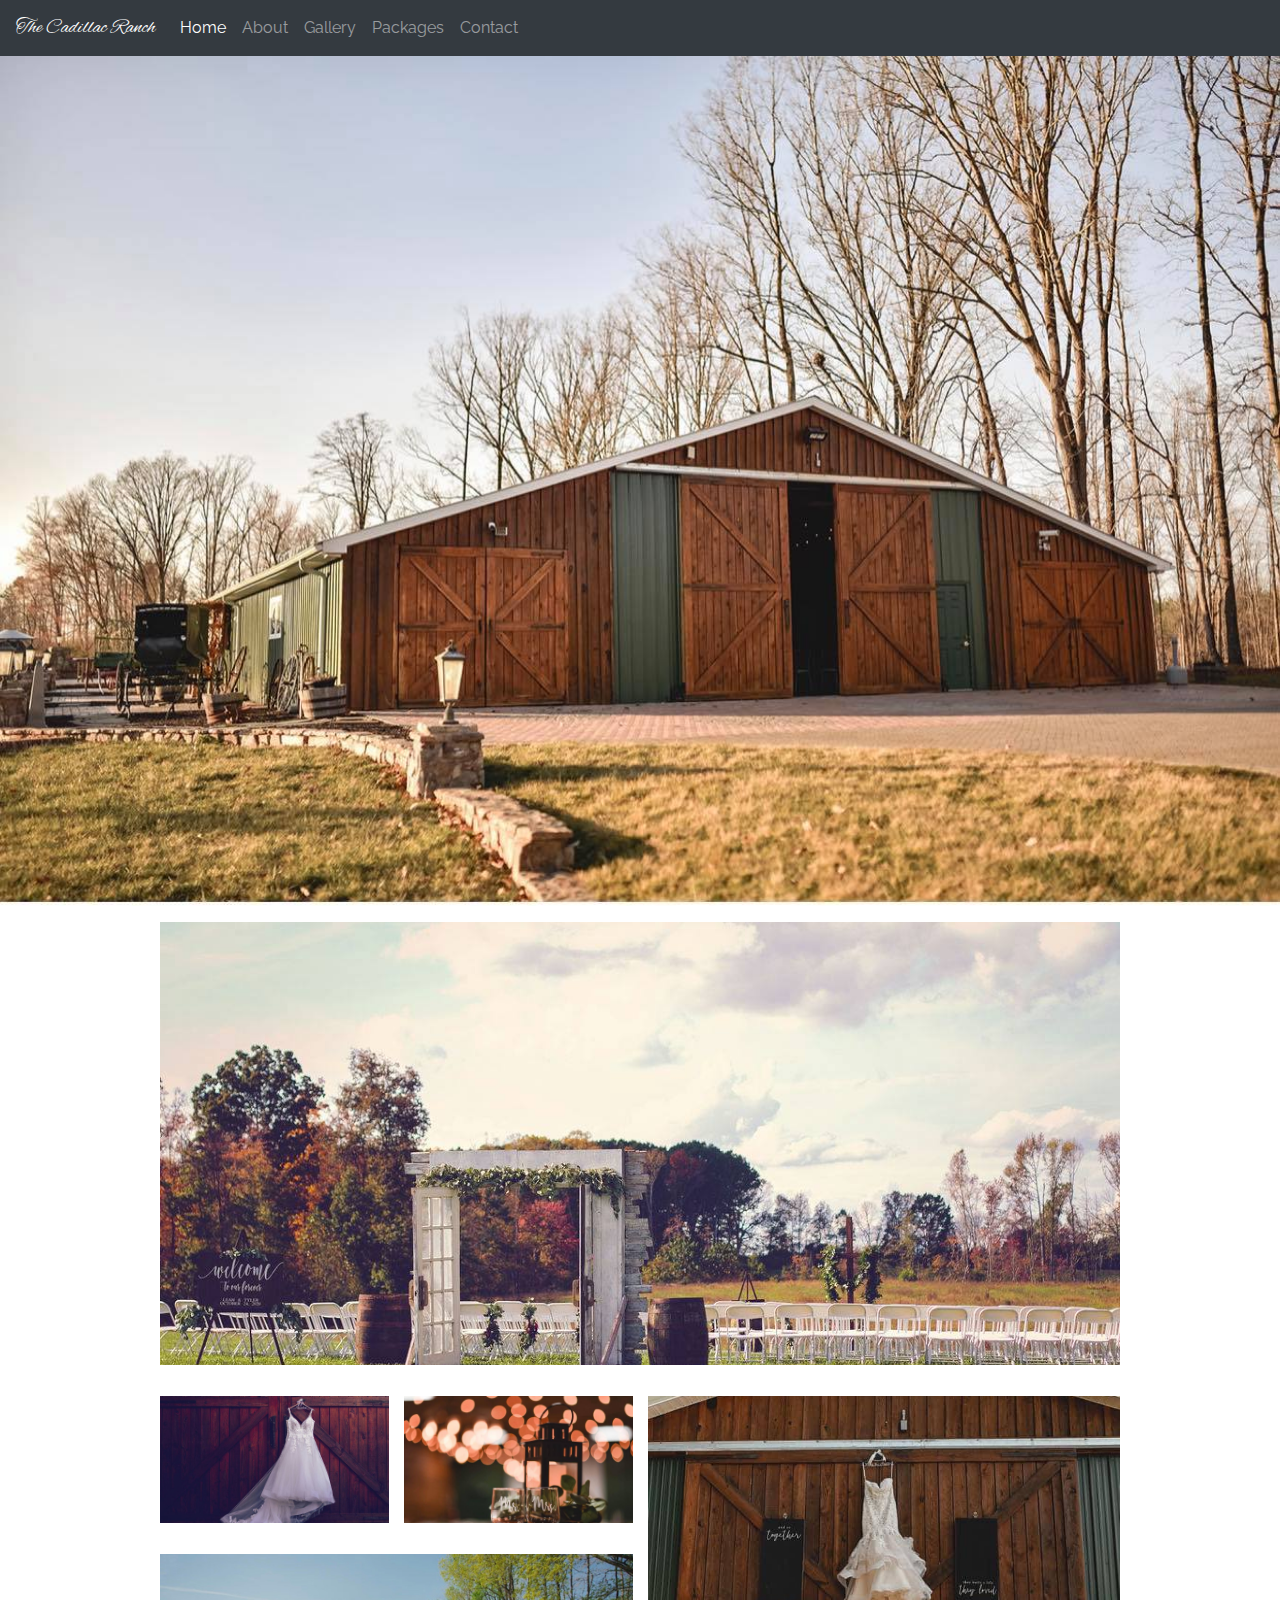
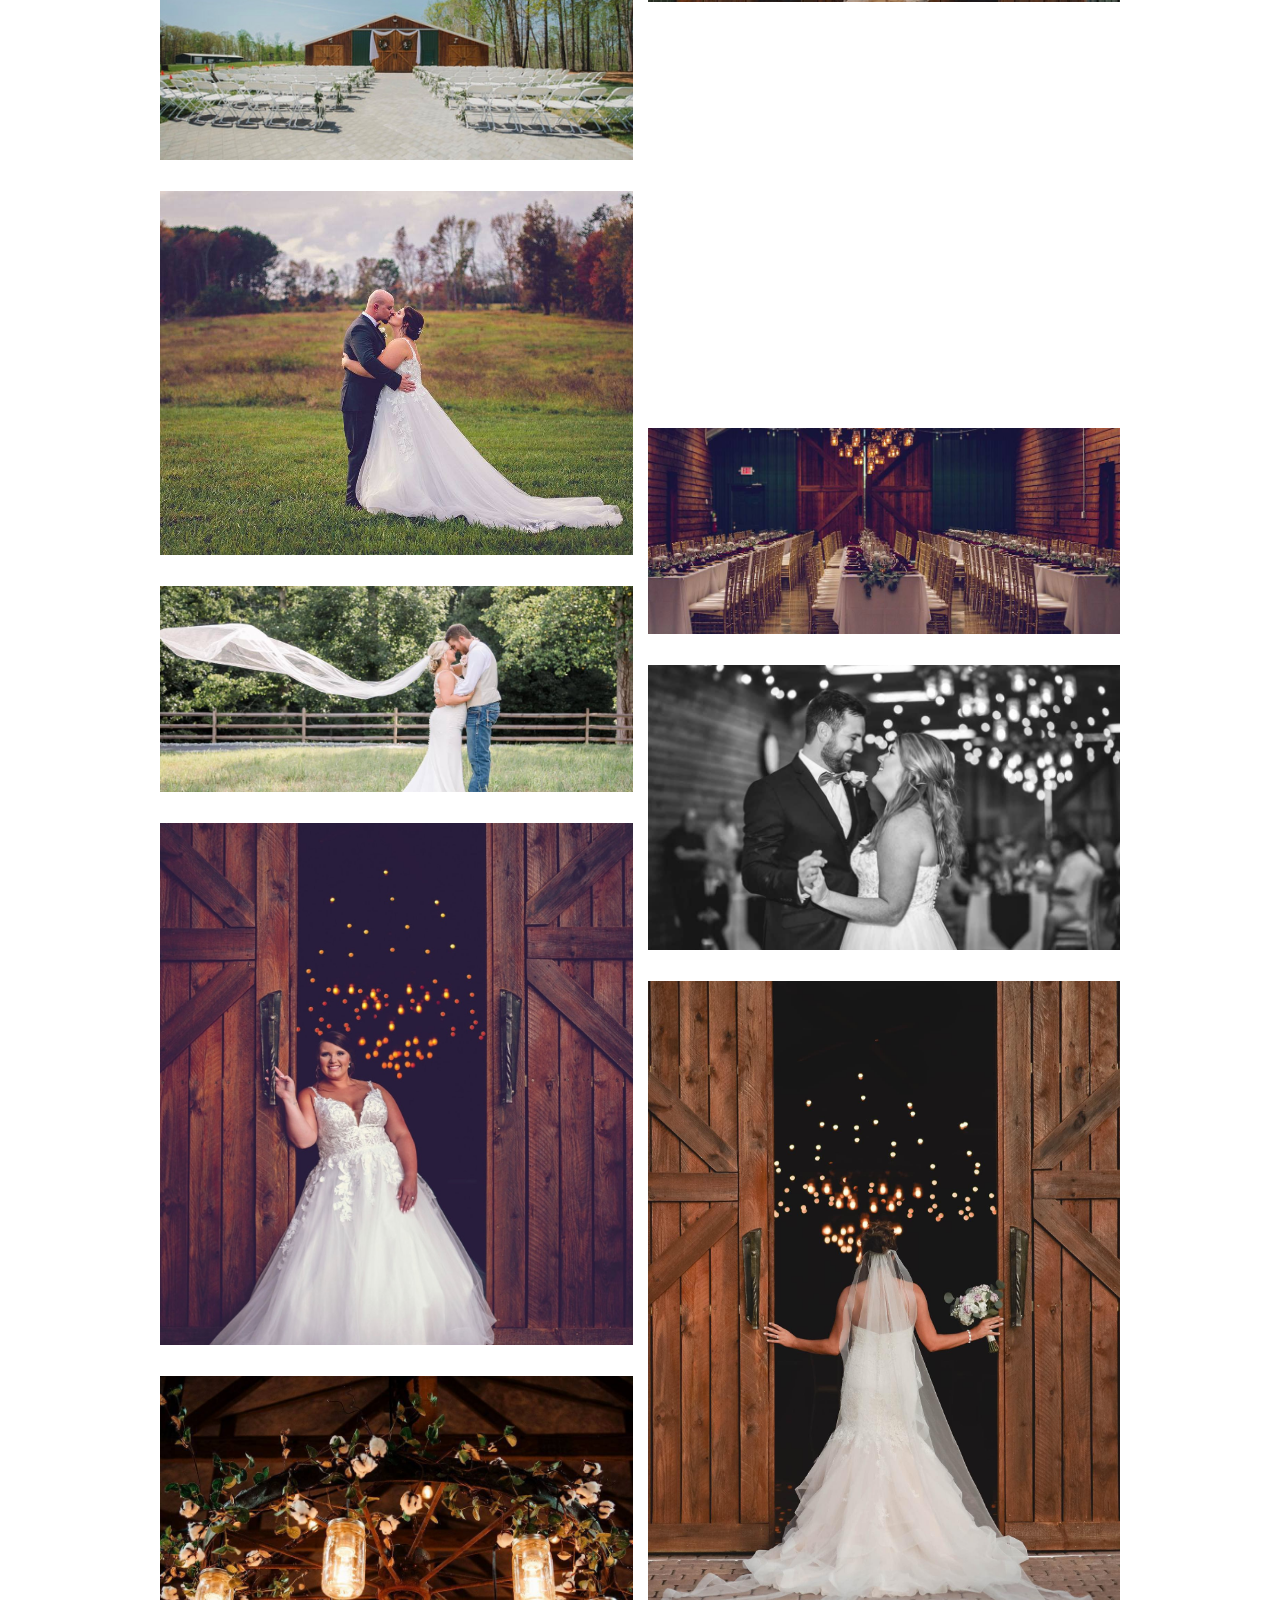
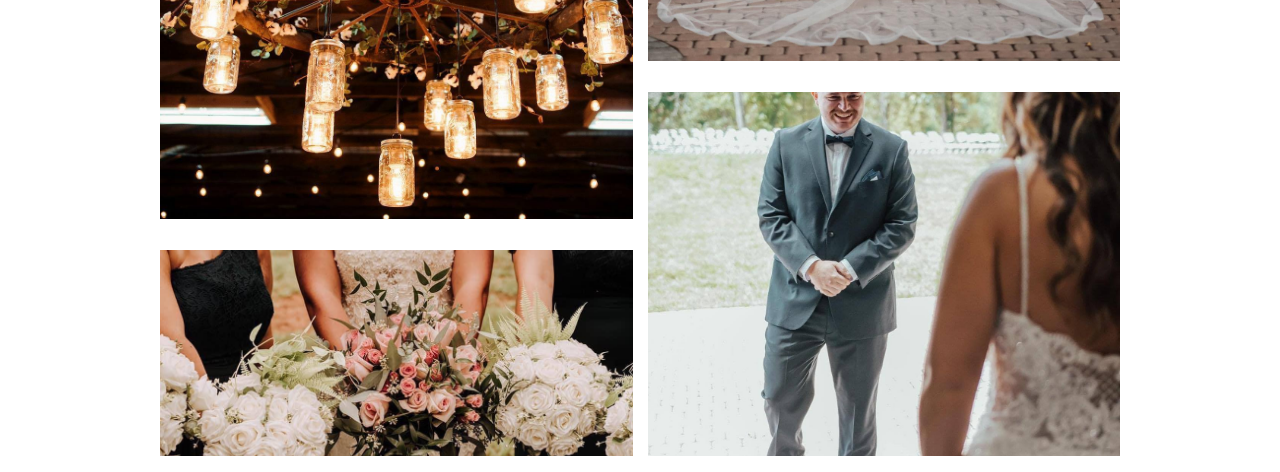
==== commit f6db7cf1: "Client changes" ====
--- a/index.html
+++ b/index.html
@@ -62,11 +62,6 @@
 					<figure class="gallery__item gallery__item--2">
 						<a href="#img2"> <img src="images/fulls/02.jpg" alt="02" class="gallery__img"> </a>
 						<div class="lightbox" id="img2"> <img src="images/fulls/02.jpg" alt=""> <a href="#_"
-								class="btn-close">&times;</a> </div>
-					</figure>
-					<figure class="gallery__item gallery__item--3">
-						<a href="#imgbg-1"> <img src="images/fulls/bg-1.jpg" alt="01" class="gallery__img"> </a>
-						<div class="lightbox" id="imgbg-1"> <img src="images/fulls/bg-1.jpg" alt=""> <a href="#_"
 								class="btn-close">&times;</a> </div>
 					</figure>
 					<figure class="gallery__item gallery__item--4">
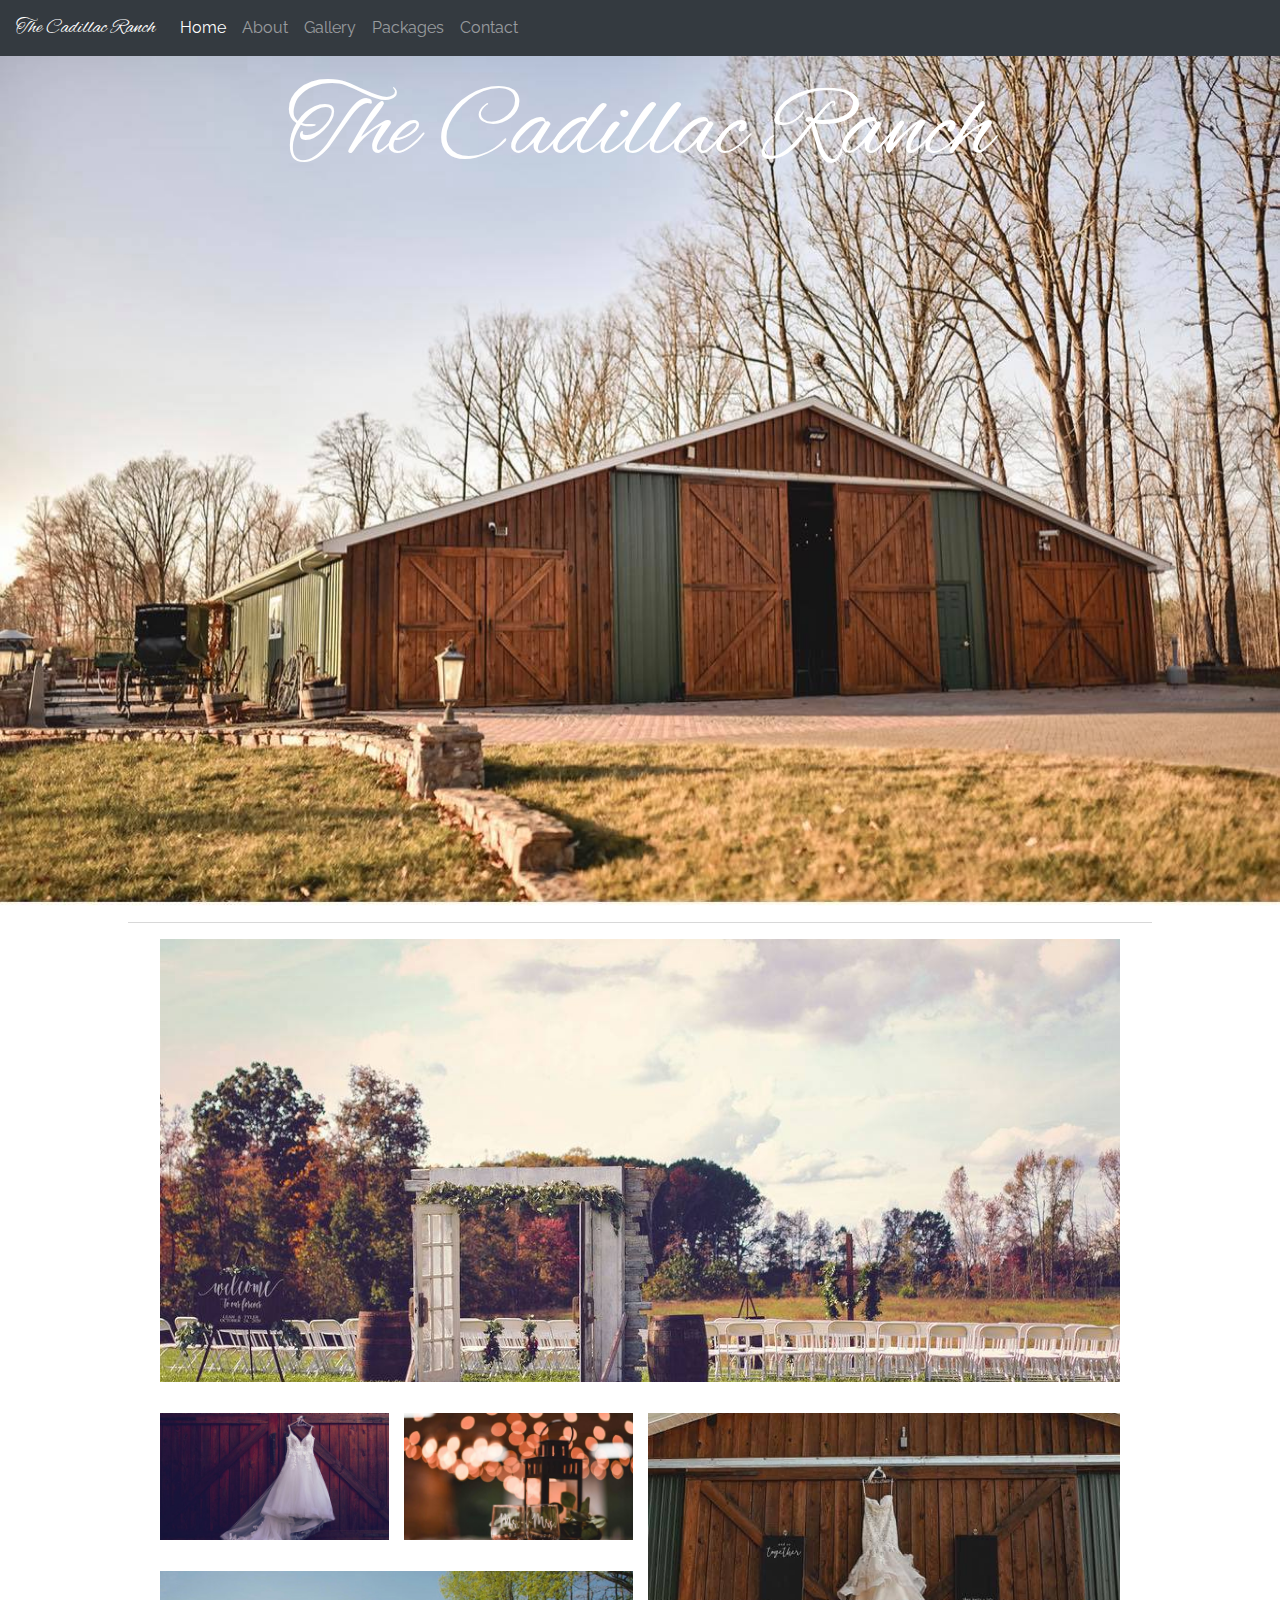
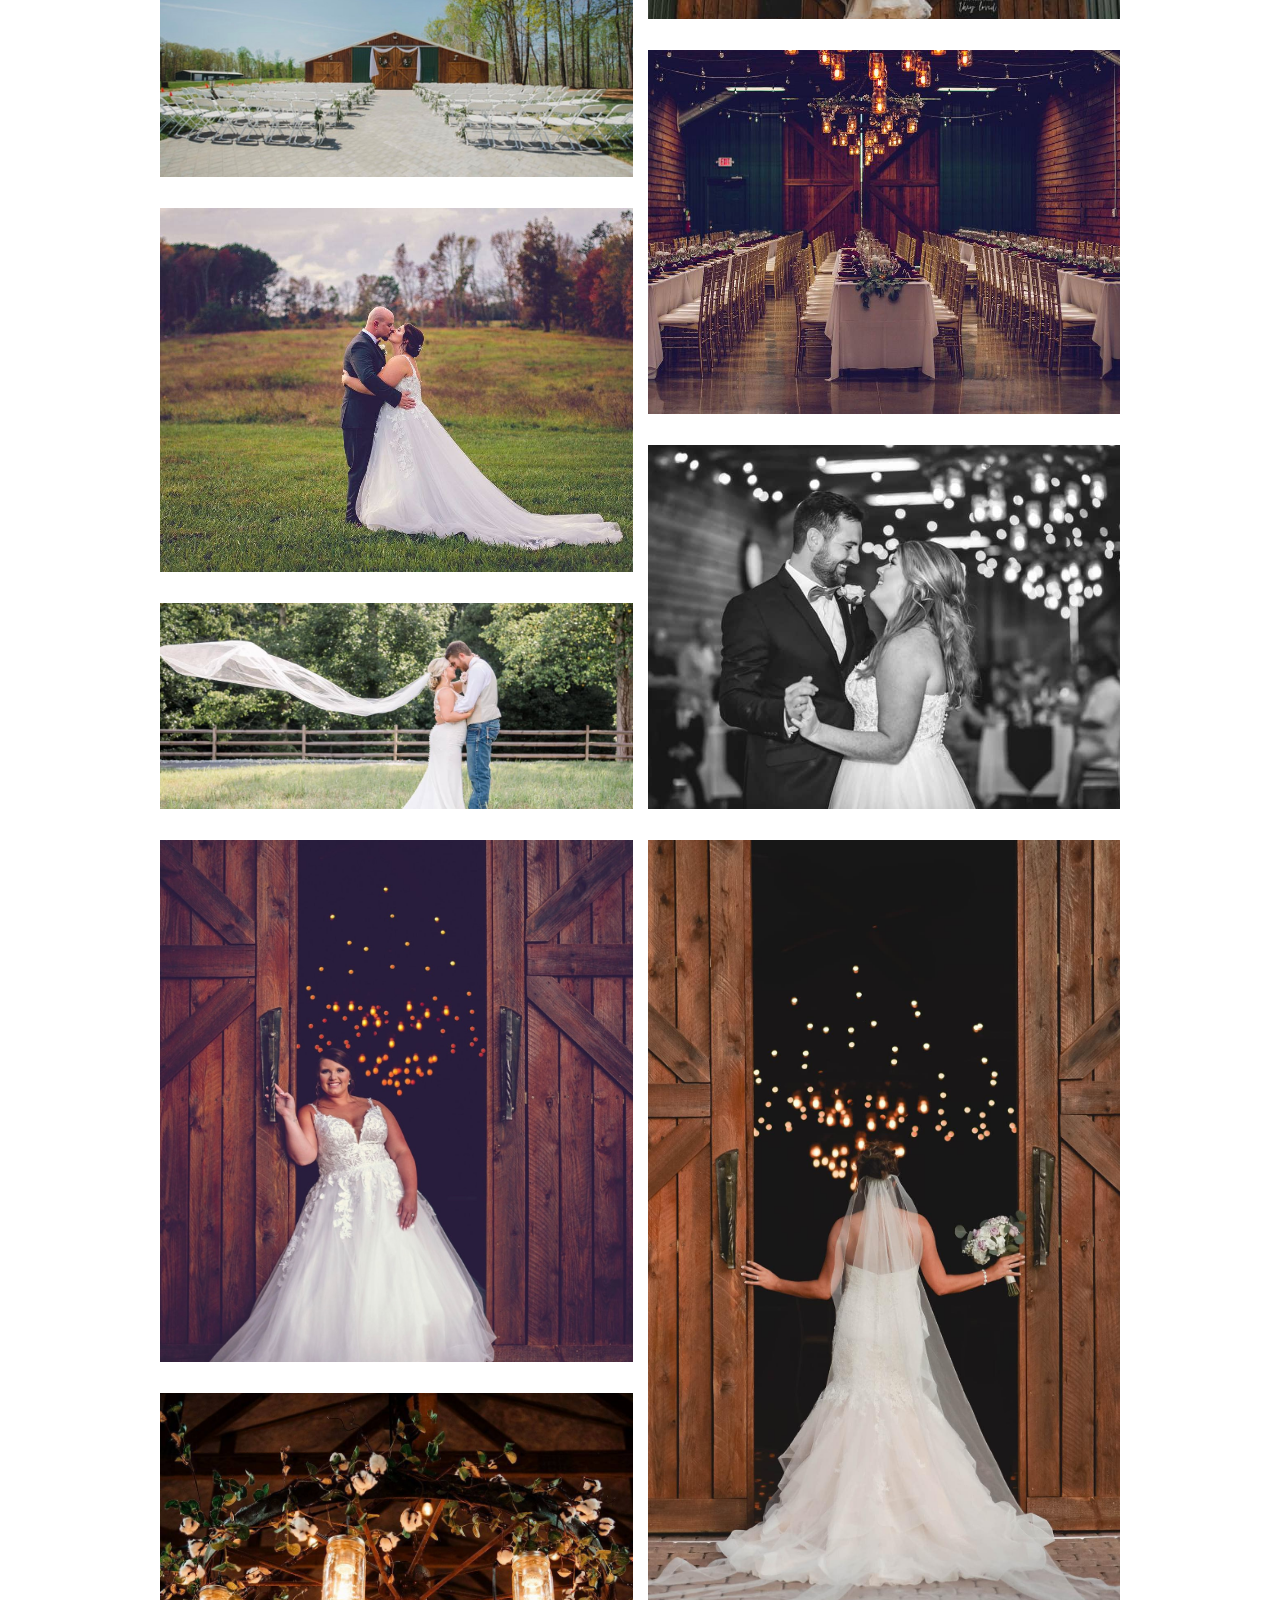
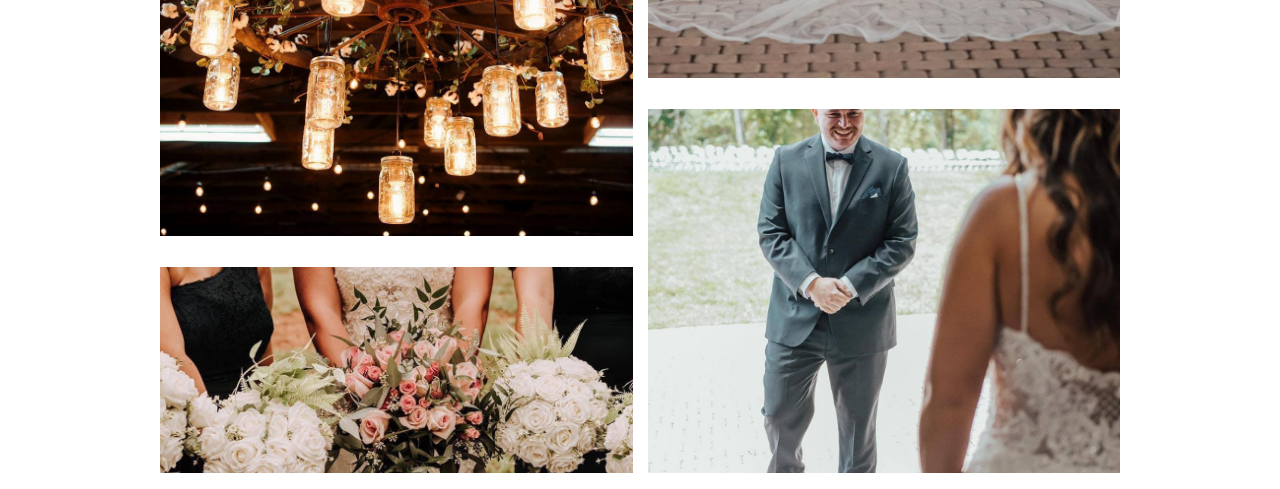
==== commit b6a3cb49: "Customer requested changes" ====
--- a/index.html
+++ b/index.html
@@ -38,16 +38,23 @@
 			</ul>
 		</div>
 	</nav>
-	<div class="wrapHeader">
+	<div class="wrapHeader" style="position: relative;">
 		<div class="galleryHeader">
 			<figure class="gallery__item gallery__item--bg-0">
+				<div class="container" class="galleryHeader__img">
+					<p class="weddingHeader" style="color: white; font-size: 8vw; ">The Cadillac Ranch</p>
+				</div>
 				<img src="images/bg.jpg" alt="03" class="galleryHeader__img" style="width: 100%;">
+				
 			</figure>
 		</div>
 	</div>
-		
+	<hr class="solid" style="margin-left: 10vw; margin-right: 10vw; background-color: black; opacity: 15%;">
+
 		<div id="wrapper">
+			
 			<div class="wrap">
+
 				<div class="gallery">
 						<figure class="gallery__item gallery__item--bg-1">
 						<a href="#img3"> <img src="images/fulls/03.jpg" alt="03" class="gallery__img"> </a>
--- a/assets/css/main.css
+++ b/assets/css/main.css
@@ -249,6 +249,10 @@
 }
 
  .weddingHeader {
+     left: 0;
+     right: 0;
+     stroke: black;
+     position: absolute;
      text-align: center;
      font-family: 'Open Sans', sans-serif;
      font-family: 'Alex Brush', cursive;
@@ -1259,15 +1263,15 @@
 .gallery__item--8 {
     grid-column-start: 5;
     grid-column-end: 9;
-    grid-row-start: 18;
-    grid-row-end: 22;
+    grid-row-start: 15;
+    grid-row-end: 20;
 }
 
 .gallery__item--9 {
     grid-column-start: 5;
     grid-column-end: 9;
-    grid-row-start: 15;
-    grid-row-end: 18;
+    grid-row-start: 10;
+    grid-row-end: 15;
 }
 
 .gallery__item--10 {
@@ -1315,7 +1319,7 @@
 .gallery__item--16 {
     grid-column-start: 5;
     grid-column-end: 9;
-    grid-row-start: 22;
+    grid-row-start: 20;
     grid-row-end: 31;
 }
 
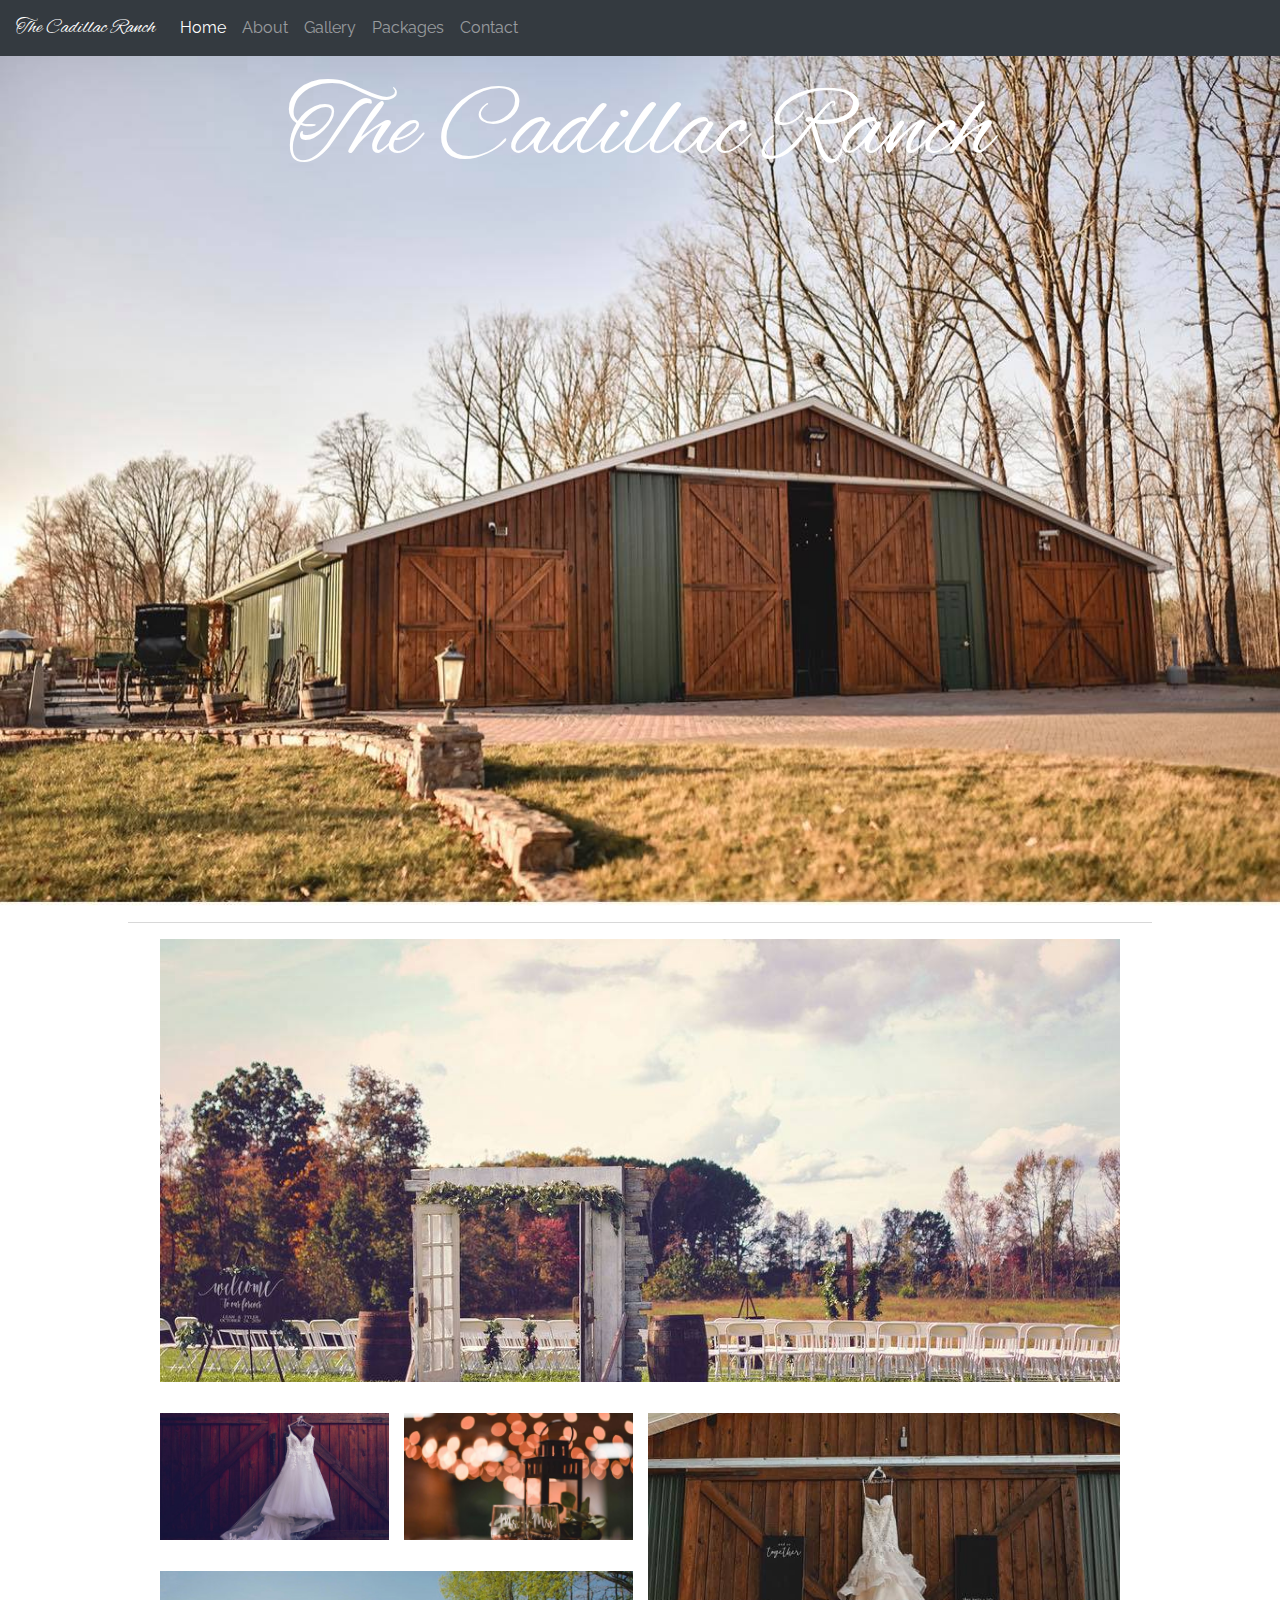
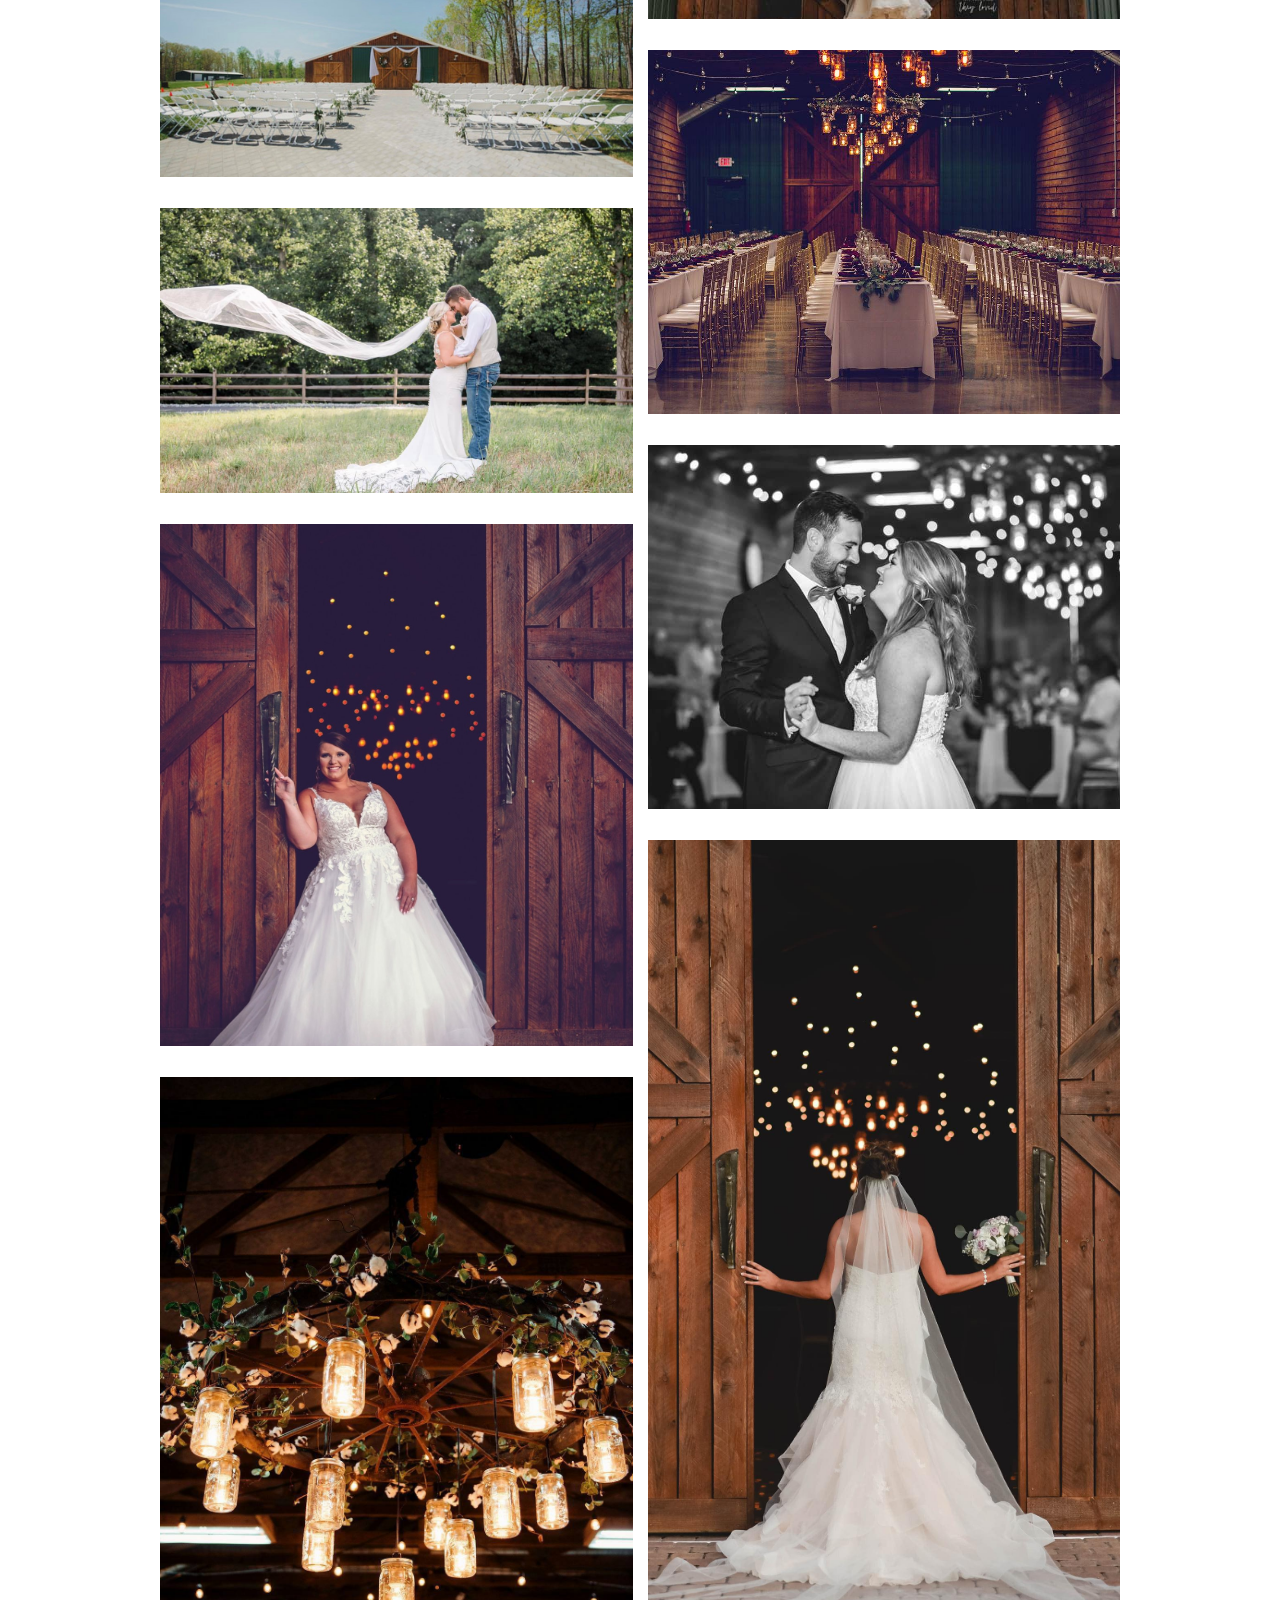
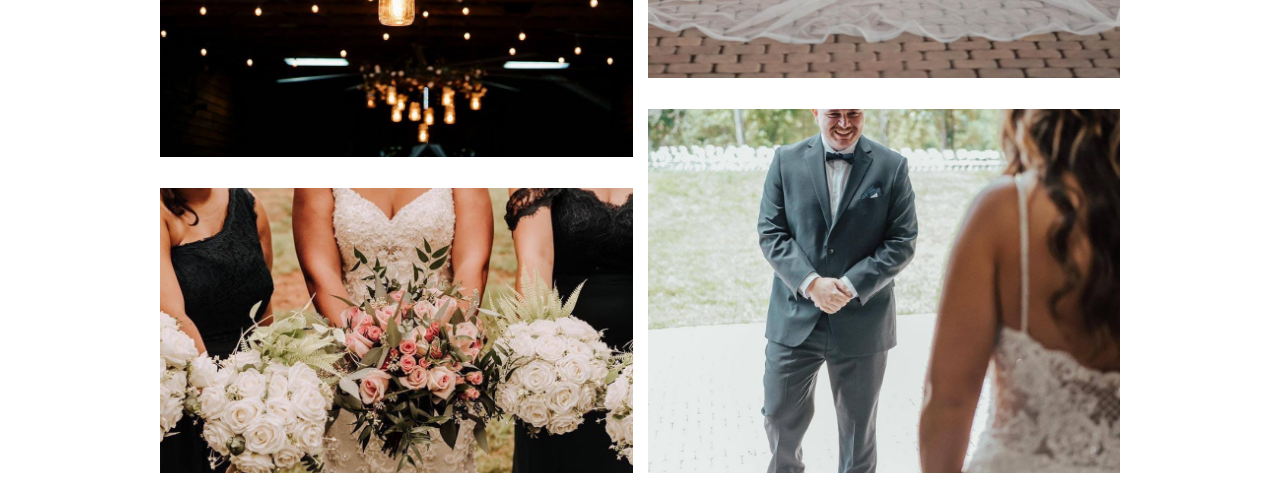
==== commit f801b16c: "Client Changes" ====
--- a/index.html
+++ b/index.html
@@ -76,11 +76,7 @@
 						<div class="lightbox" id="img4"> <img src="images/fulls/04.jpg" alt=""> <a href="#_"
 								class="btn-close">&times;</a> </div>
 					</figure>
-					<figure class="gallery__item gallery__item--5">
-						<a href="#img5"> <img src="images/fulls/05.jpg" alt="05" class="gallery__img"> </a>
-						<div class="lightbox" id="img5"> <img src="images/fulls/05.jpg" alt=""> <a href="#_"
-								class="btn-close">&times;</a> </div>
-					</figure>
+				
 					<figure class="gallery__item gallery__item--6">
 						<a href="#img6"> <img src="images/fulls/06.jpg" alt="06" class="gallery__img"> </a>
 						<div class="lightbox" id="img6"> <img src="images/fulls/06.jpg" alt=""> <a href="#_"
--- a/assets/css/main.css
+++ b/assets/css/main.css
@@ -1256,8 +1256,8 @@
 .gallery__item--7 {
     grid-column-start: 1;
     grid-column-end: 5;
-    grid-row-start: 17;
-    grid-row-end: 20;
+    grid-row-start: 12;
+    grid-row-end: 16;
 }
 
 .gallery__item--8 {
@@ -1312,8 +1312,8 @@
 .gallery__item--15 {
     grid-column-start: 1;
     grid-column-end: 5;
-    grid-row-start: 20;
-    grid-row-end: 27;
+    grid-row-start: 16;
+    grid-row-end: 23;
 }
 
 .gallery__item--16 {
@@ -1326,8 +1326,8 @@
 .gallery__item--17 {
     grid-column-start: 1;
     grid-column-end: 5;
-    grid-row-start: 27;
-    grid-row-end: 33;
+    grid-row-start: 23;
+    grid-row-end: 32;
 }
 
 .gallery__item--18 {
@@ -1340,7 +1340,7 @@
 .gallery__item--20 {
     grid-column-start: 1;
     grid-column-end: 5;
-    grid-row-start: 33;
+    grid-row-start: 32;
     grid-row-end: 36;
 }
 
